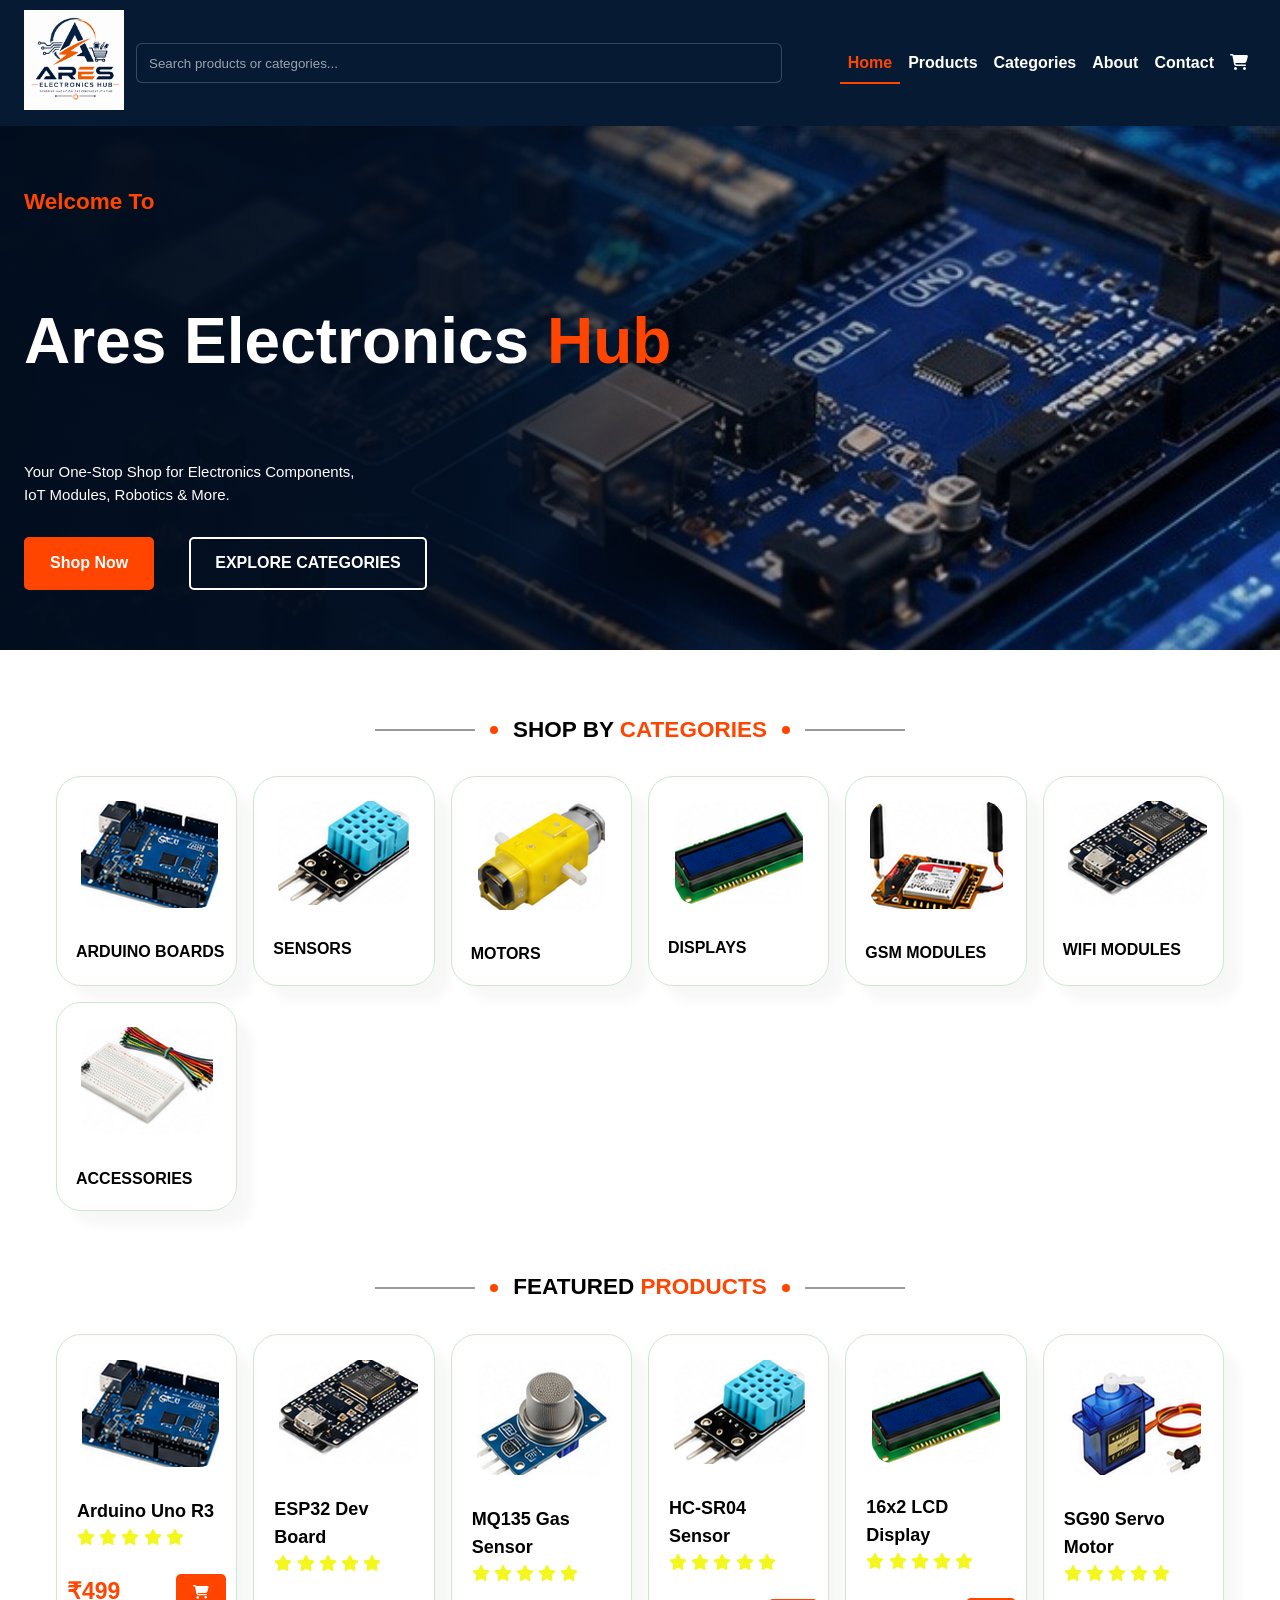
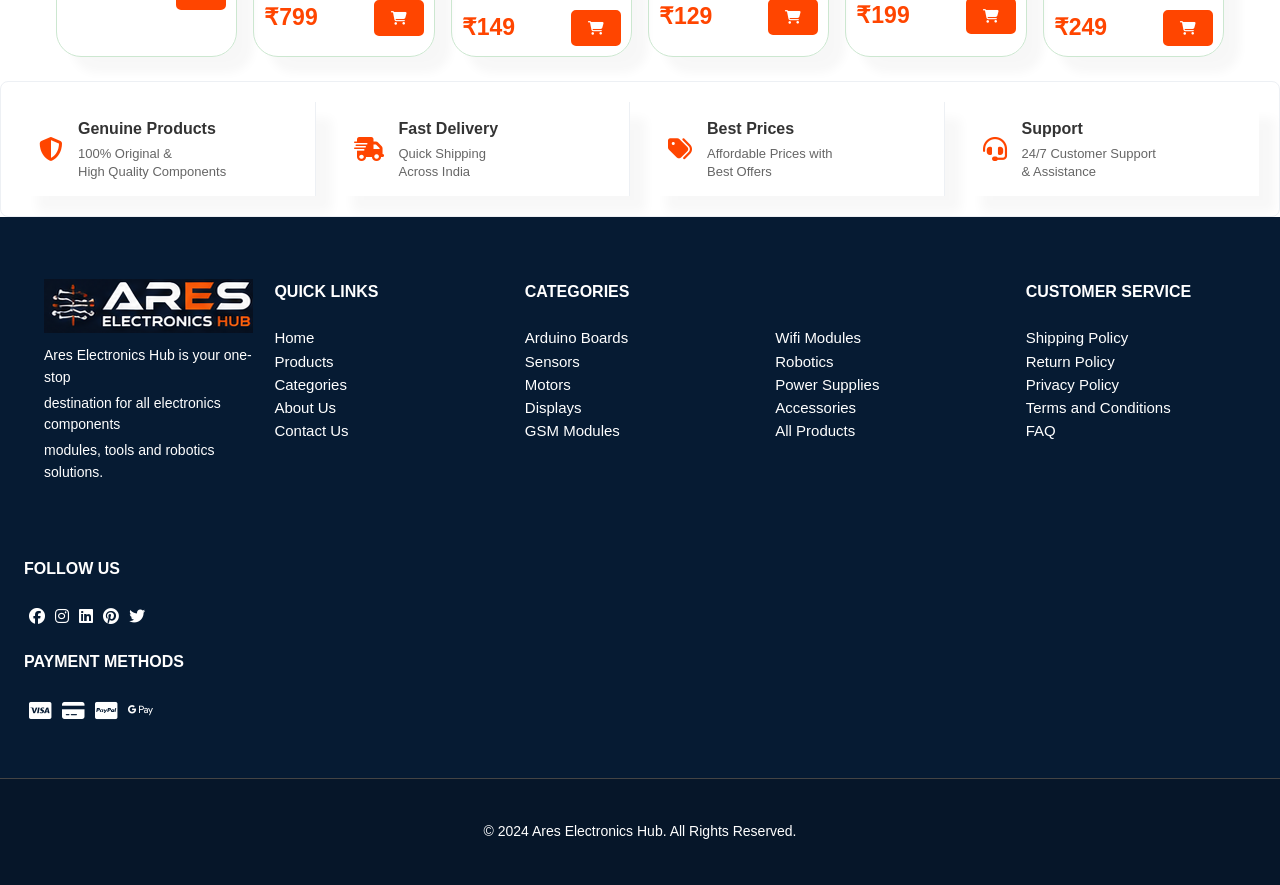
==== html/index.html @ 07ec0a98 "First commit" ====
<!DOCTYPE html>

<html lang="en">
<head>
<meta charset="utf-8"/>
<meta content="width=device-width, initial-scale=1.0" name="viewport"/>
<title>Ares Electronics Hub</title>
<link href="https://cdnjs.cloudflare.com/ajax/libs/font-awesome/6.5.2/css/all.min.css" rel="stylesheet"/>
<link href="../css/main.css" rel="stylesheet"/>
</head>
<body>
<section id="header">
<a href="index.html">
<img alt="Ares Electronics Hub Logo" class="logo" height="100px" src="../images/logo.png" width="100px"/>
</a>
<div class="header-center">
<div class="search-wrap">
<input aria-label="Search" id="siteSearch" placeholder="Search products or categories..." type="search"/>
</div>
<ul id="navbar">
<li><a class="active" href="index.html">Home</a></li>
<li><a href="products.html">Products</a></li>
<li><a href="categories.html">Categories</a></li>
<li><a href="about.html">About</a></li>
<li><a href="contact.html">Contact</a></li>
<li>
<a href="cart.html"><i class="fa-solid fa-cart-shopping cart"></i></a>
</li>
<li class="nav-close">
<a href="#"><i class="fa-solid fa-angle-up fa-rotate-90" id="close"></i></a>
</li>
</ul>
</div>
<div id="mobile">
<a href="cart.html"><i class="fa-solid fa-cart-shopping"></i></a>
<i class="fa-solid fa-bars" id="bar"></i>
</div>
</section>
<div class="search-results" id="searchResults"></div>
<section id="hero">
<h2>Welcome To</h2>
<h1>Ares Electronics <span> Hub</span></h1>
<p>
        Your One-Stop Shop for Electronics Components,<br/>
        IoT Modules, Robotics &amp; More.
      </p>
<div class="hero-btn">
<a class="shop-btn" href="products.html">Shop Now</a>
<a class="categories-btn" href="categories.html">EXPLORE CATEGORIES</a>
</div>
</section>
<section id="products">
<div class="heading">
<span class="line"></span>
<span class="dot"></span>
<h2>SHOP BY <span>CATEGORIES</span></h2>
<span class="dot"></span>
<span class="line"></span>
</div>
<div class="cat-container"><div class="pro">
<img src="../images/categories/arduino-boards.png"/>
<div class="des">
<span>ARDUINO BOARDS</span>
</div>
</div><div class="pro">
<img src="../images/categories/sensors.png"/>
<div class="des">
<span>SENSORS</span>
</div>
</div><div class="pro">
<img src="../images/categories/motors.png"/>
<div class="des">
<span>MOTORS</span>
</div>
</div><div class="pro">
<img src="../images/categories/displays.png"/>
<div class="des">
<span>DISPLAYS</span>
</div>
</div><div class="pro">
<img src="../images/categories/gsm-modules.png"/>
<div class="des">
<span>GSM MODULES</span>
</div>
</div><div class="pro">
<img src="../images/categories/wifi-modules.png"/>
<div class="des">
<span>WIFI MODULES</span>
</div>
</div><div class="pro">
<img src="../images/categories/accessories.png"/>
<div class="des">
<span>ACCESSORIES</span>
</div>
</div></div>
<div class="heading">
<span class="line"></span>
<span class="dot"></span>
<h2>FEATURED <span>PRODUCTS</span></h2>
<span class="dot"></span>
<span class="line"></span>
</div>
<div class="pro-container">
<div class="pro">
<img src="../images/categories/arduino-boards.png"/>
<div class="des">
<span>Arduino Uno R3</span>
<div class="star">
<i class="fas fa-star"></i>
<i class="fas fa-star"></i>
<i class="fas fa-star"></i>
<i class="fas fa-star"></i>
<i class="fas fa-star"></i>
</div>
</div>
<div class="price-cart">
<h4>₹499</h4>
<button aria-label="Add to cart" class="cart add-to-cart" type="button"><i class="fa-solid fa-cart-shopping"></i></button>
</div>
</div>
<div class="pro">
<img src="../images/categories/wifi-modules.png"/>
<div class="des">
<span>ESP32 Dev Board</span>
<div class="star">
<i class="fas fa-star"></i>
<i class="fas fa-star"></i>
<i class="fas fa-star"></i>
<i class="fas fa-star"></i>
<i class="fas fa-star"></i>
</div>
</div>
<div class="price-cart">
<h4>₹799</h4>
<button aria-label="Add to cart" class="cart add-to-cart" type="button"><i class="fa-solid fa-cart-shopping"></i></button>
</div>
</div>
<div class="pro">
<img src="../images/products/Sensors/mq135-gas.png"/>
<div class="des">
<span>MQ135 Gas Sensor</span>
<div class="star">
<i class="fas fa-star"></i>
<i class="fas fa-star"></i>
<i class="fas fa-star"></i>
<i class="fas fa-star"></i>
<i class="fas fa-star"></i>
</div>
</div>
<div class="price-cart">
<h4>₹149</h4>
<button aria-label="Add to cart" class="cart add-to-cart" type="button"><i class="fa-solid fa-cart-shopping"></i></button>
</div>
</div>
<div class="pro">
<img src="../images/categories/sensors.png"/>
<div class="des">
<span>HC-SR04 Sensor</span>
<div class="star">
<i class="fas fa-star"></i>
<i class="fas fa-star"></i>
<i class="fas fa-star"></i>
<i class="fas fa-star"></i>
<i class="fas fa-star"></i>
</div>
</div>
<div class="price-cart">
<h4>₹129</h4>
<button aria-label="Add to cart" class="cart add-to-cart" type="button"><i class="fa-solid fa-cart-shopping"></i></button>
</div>
</div>
<div class="pro">
<img src="../images/categories/displays.png"/>
<div class="des">
<span>16x2 LCD Display</span>
<div class="star">
<i class="fas fa-star"></i>
<i class="fas fa-star"></i>
<i class="fas fa-star"></i>
<i class="fas fa-star"></i>
<i class="fas fa-star"></i>
</div>
</div>
<div class="price-cart">
<h4>₹199</h4>
<button aria-label="Add to cart" class="cart add-to-cart" type="button"><i class="fa-solid fa-cart-shopping"></i></button>
</div>
</div>
<div class="pro">
<img src="../images/products/Sensors/sg90-servo.png"/>
<div class="des">
<span>SG90 Servo Motor</span>
<div class="star">
<i class="fas fa-star"></i>
<i class="fas fa-star"></i>
<i class="fas fa-star"></i>
<i class="fas fa-star"></i>
<i class="fas fa-star"></i>
</div>
</div>
<div class="price-cart">
<h4>₹249</h4>
<button aria-label="Add to cart" class="cart add-to-cart" type="button"><i class="fa-solid fa-cart-shopping"></i></button>
</div>
</div>
</div>
</section>
<section id="feature">
<div class="f-content">
<div class="f-box">
<div class="f-icon"><i class="fa-solid fa-shield-halved"></i></div>
<div class="f-text">
<strong>Genuine Products</strong>
<p>100% Original &amp;<br/>High Quality Components</p>
</div>
</div>
<div class="f-box">
<div class="f-icon"><i class="fa-solid fa-truck-fast"></i></div>
<div class="f-text">
<strong>Fast Delivery</strong>
<p>Quick Shipping<br/>Across India</p>
</div>
</div>
<div class="f-box">
<div class="f-icon"><i class="fa-solid fa-tags"></i></div>
<div class="f-text">
<strong>Best Prices</strong>
<p>Affordable Prices with<br/>Best Offers</p>
</div>
</div>
<div class="f-box">
<div class="f-icon"><i class="fa-solid fa-headset"></i></div>
<div class="f-text">
<strong>Support</strong>
<p>24/7 Customer Support<br/>&amp; Assistance</p>
</div>
</div>
</div>
</section>
<footer class="section">
<div class="cols">
<img alt="logo-header.png" class="logo-header" src="../images/logo-header.png"/>
<p>Ares Electronics Hub is your one-stop</p>
<p>destination for all electronics components</p>
<p>modules, tools and robotics solutions.</p>
</div>
<div class="cols">
<h4>QUICK LINKS</h4>
<a href="index.html">Home</a>
<a href="products.html">Products</a>
<a href="categories.html">Categories</a>
<a href="about.html">About Us</a>
<a href="contact.html">Contact Us</a>
</div>
<div class="cols">
<h4>CATEGORIES</h4>
<a href="products.html">Arduino Boards</a>
<a href="products.html">Sensors</a>
<a href="products.html">Motors</a>
<a href="products.html">Displays</a>
<a href="products.html">GSM Modules</a>
</div>
<div class="cols">
<h4 class="h4">-</h4>
<a href="products.html">Wifi Modules</a>
<a href="products.html">Robotics</a>
<a href="products.html">Power Supplies</a>
<a href="products.html">Accessories</a>
<a href="products.html">All Products</a>
</div>
<div class="cols">
<h4>CUSTOMER SERVICE</h4>
<a href="#">Shipping Policy</a>
<a href="#">Return Policy</a>
<a href="#">Privacy Policy</a>
<a href="#">Terms and Conditions</a>
<a href="#">FAQ</a>
</div>
<div class="cols">
<h4>FOLLOW US</h4>
<div class="follow">
<a href="#"><i class="fa-brands fa-facebook"></i></a>
<a href="https://www.instagram.com/im_sharana?igsh=MWtkcGc2ODNxMmpiaA=="><i class="fa-brands fa-instagram"></i></a>
<a href="https://www.linkedin.com/in/sharanabasava-i-javali-176102359?utm_source=share_via&amp;utm_content=profile&amp;utm_medium=member_android"><i class="fa-brands fa-linkedin"></i></a>
<a href="#"><i class="fa-brands fa-pinterest"></i></a>
<a href="#"><i class="fa-brands fa-twitter"></i></a>
</div>
<h4>PAYMENT METHODS</h4>
<div class="payment">
<a href="#"><i class="fa-brands fa-cc-visa"></i></a>
<a href="#"><i class="fa-solid fa-credit-card"></i></a>
<a href="#"><i class="fa-brands fa-cc-paypal"></i></a>
<a href="#"><i class="fa-brands fa-google-pay"></i></a>
</div>
</div>
</footer>
<footer class="copyright">
<div>
<p>© 2024 Ares Electronics Hub. All Rights Reserved.</p>
</div>
</footer>
<script src="../js/script.js"></script>
</body>
</html>
---- css/main.css ----
﻿html {
  height: 100%;
  scroll-behavior: smooth;
}

body {
  background: white;
  margin: 0;
  font-family: "Segoe UI", Arial, sans-serif;
  font-size: 15px;
  line-height: 1.55;
  color: black;
  width: 100%;
  min-height: 100vh;
  min-height: 100dvh;
  display: flex;
  flex-direction: column;
  text-decoration: none;
}

footer.section {
  margin-top: auto;
  width: 100%;
}

footer {
  overflow: visible;
}

#products {
  overflow: visible;
}

#header {
  position: relative;
  display: flex;
  flex-wrap: wrap;
  align-items: center;
  justify-content: space-between;
  gap: 12px;
  padding: 10px 24px;
  background: #061b33;
  box-shadow: 0 5px 15px rgba(0, 0, 0, 0.06);
}

#header img {
  margin-top: 0;
  max-width: 100px;
  width: auto;
  height: auto;
}

.header-center {
  display: flex;
  align-items: center;
  gap: 18px;
  flex: 1;
  min-width: 0;
}

.search-wrap {
  flex: 1 1 320px;
  min-width: 0;
  max-width: 100%;
}

.search-wrap input[type="search"] {
  width: 100%;
}

#navbar {
  display: flex;
  align-items: center;
  justify-content: flex-end;
  gap: 0;
  min-width: 0;
}

#navbar li {
  list-style: none;
  padding: 0 16px;
  position: relative;
}

#navbar li a {
  text-decoration: none;
  font-size: 16px;
  font-weight: 600;
  color: white;
  transition: 0.3s ease;
  display: inline-flex;
  align-items: center;
}

#navbar li a:hover,
#navbar li a.active {
  color: orangered;
}

#navbar li a.active::after,
#navbar li a:hover::after {
  content: "";
  width: 100%;
  height: 2px;
  background: orangered;
  position: absolute;
  bottom: -8px;
  left: 0;
}

#navbar li a.active::before,
#navbar li a:hover::before {
  background: transparent;
  position: absolute;
}

#close {
  display: none;
}

#navbar li.nav-close {
  display: none;
}

#mobile {
  display: none;
  align-items: center;
}

.search-wrap input[type="search"] {
  background: #061b33;
  border: 1px solid rgba(255, 255, 255, 0.2);
  color: #fff;
  padding: 8px 12px;
  border-radius: 6px;
  height: 40px;
  width: 100%;
  outline: none;
  min-width: 0;
}
.search-wrap input[type="search"]::placeholder {
  color: rgba(255, 255, 255, 0.6);
}
.search-wrap input[type="search"]:focus {
  box-shadow: 0 0 0 3px rgba(255, 90, 31, 0.12);
  border: 1px solid #ff5a1f;
}
@media (max-width: 600px) {
  .search-wrap input[type="search"] {
    width: 100%;
    height: 40px;
  }
}

.breadcrumb-wrap {
  width: 100%;
  background: #fff;
  border-bottom: 1px solid #e5e5e5;
  padding: 15px 2rem;
  box-sizing: border-box;
}
.breadcrumb {
  display: inline-flex;
  gap: 8px;
  align-items: center;
  white-space: nowrap;
  overflow: hidden;
  text-overflow: ellipsis;
  font-size: 14px;
  font-weight: 500;
  color: #666;
}
.breadcrumb a {
  color: #061b33;
  text-decoration: none;
  font-weight: 500;
}
.breadcrumb a:hover {
  color: orangered;
}
.breadcrumb-sep {
  color: #999;
}
.breadcrumb span.current {
  color: #061b33;
  font-weight: 600;
}

input[type="number"] {
  -moz-appearance: textfield;
  appearance: textfield;
  -webkit-appearance: none;
}
input[type="number"]::-webkit-outer-spin-button,
input[type="number"]::-webkit-inner-spin-button {
  -webkit-appearance: none;
  margin: 0;
}

.search-results {
  position: absolute;
  left: 50%;
  transform: translateX(-50%);
  top: 68px;
  z-index: 10005;
  max-width: 920px;
  width: calc(100% - 40px);
  background: #fff;
  border-radius: 8px;
  box-shadow: 0 12px 40px rgba(6, 27, 51, 0.12);
  padding: 8px;
  display: none;
}
.search-item {
  display: flex;
  gap: 12px;
  align-items: center;
  padding: 8px;
  border-radius: 6px;
}
.search-item img {
  border-radius: 6px;
  border: 1px solid #eee;
}
@media (max-width: 900px) {
  .search-results {
    left: 12px;
    transform: none;
    width: calc(100% - 24px);
    top: 64px;
  }
}

.global-modal {
  position: fixed;
  inset: 0;
  display: flex;
  align-items: center;
  justify-content: center;
  background: rgba(0, 0, 0, 0.5);
  z-index: 10000;
  opacity: 0;
  pointer-events: none;
  transition: opacity 0.22s ease;
}
.global-modal .card {
  background: #fff;
  border-radius: 12px;
  padding: 18px 22px;
  max-width: 520px;
  width: 92%;
  text-align: center;
  box-shadow: 0 30px 80px rgba(6, 27, 51, 0.25);
  transform: scale(0.96);
  transition:
    transform 0.18s ease,
    opacity 0.18s ease;
}
.global-modal .icon {
  font-size: 36px;
  margin-bottom: 8px;
}
.global-modal h3 {
  margin: 6px 0;
  color: #061b33;
}
.global-modal p {
  margin: 6px 0;
  color: #333;
}
.global-modal .ok {
  margin-top: 14px;
  background: orangered;
  color: #fff;
  padding: 10px 16px;
  border-radius: 8px;
  border: none;
  cursor: pointer;
}
.global-modal.show {
  opacity: 1;
  pointer-events: auto;
}
.global-modal.show .card {
  transform: scale(1);
}

.success-banner {
  position: fixed;
  top: 16px;
  left: 50%;
  transform: translateX(-50%) translateY(-8px);
  background: #e6f6ee;
  color: #08623c;
  padding: 12px 18px;
  border-radius: 10px;
  box-shadow: 0 8px 24px rgba(6, 27, 51, 0.12);
  z-index: 11000;
  opacity: 0;
  transition:
    opacity 0.22s ease,
    transform 0.22s ease;
}
.success-banner.visible {
  opacity: 1;
  transform: translateX(-50%) translateY(0);
}

@media (max-width: 900px) {
  .search-wrap input[type="search"] {
    width: 180px;
  }
}
@media (max-width: 600px) {
  .search-wrap input[type="search"] {
    width: 100%;
    padding: 8px;
  }
  #navbar li {
    padding: 0 10px;
  }
}

.price-orange {
  color: #ff5a1f;
  font-weight: 700;
  font-size: 1.05rem;
}
.price-cart h4 {
  color: #ff5a1f;
  font-weight: 700;
  font-size: 1.05rem;
}

#navbar a .fa-cart-shopping,
#mobile a .fa-cart-shopping {
  position: relative;
}
#navbar a .cart-badge,
#mobile a .cart-badge {
  position: absolute;
  top: -4px;
  right: -8px;
  background: #e53935;
  color: #fff;
  border-radius: 999px;
  min-width: 18px;
  height: 18px;
  display: inline-flex;
  align-items: center;
  justify-content: center;
  font-size: 11px;
  line-height: 18px;
  padding: 0 6px;
  box-shadow: 0 2px 6px rgba(0, 0, 0, 0.2);
  transition:
    transform 0.18s ease,
    opacity 0.18s ease;
  box-sizing: border-box;
}
#navbar a .cart-badge.pulse,
#mobile a .cart-badge.pulse {
  transform: scale(1.18);
}
@media (max-width: 799px) {
  #navbar a .cart-badge,
  #mobile a .cart-badge {
    top: -4px;
    right: -8px;
    min-width: 16px;
    height: 16px;
    font-size: 10px;
    padding: 0 5px;
  }
}

#navbar a .cart-badge.hidden,
#mobile a .cart-badge.hidden {
  display: none;
}

#hero {
  min-height: 305px;
  display: flex;
  align-items: flex-start;
  background:
    linear-gradient(
      90deg,
      rgba(2, 13, 30, 0.98) 0%,
      rgba(2, 13, 30, 0.92) 36%,
      rgba(2, 13, 30, 0.3) 68%,
      rgba(2, 13, 30, 0.08) 100%
    ),
    url("../images/hero.jpg") center right / cover no-repeat;
  color: #ffffff;
  flex-direction: column;
  padding: 0 80px;
  justify-content: center;
  margin: 0;
  margin-bottom: 20px;
}

#hero h1,
#hero p {
  color: rgb(255, 255, 255);
}

#hero h2 {
  color: orangered;
}

#hero h1 span {
  color: orangered;
}

.hero-btn {
  display: flex;
  justify-content: center;
  gap: 15px;
  margin-top: 15px;
}

.hero-btn a {
  font-size: 16px;
  font-weight: 700;
  text-decoration: none;
  padding: 12px 24px;
  border-radius: 5px;
  display: inline-block;
  transition: all 0.3s ease;
  text-align: center;
  margin: 20px;
  margin-top: 0;
  margin-left: 0;
}

.hero-btn .shop-btn {
  background-color: orangered;
  color: white;
  border: 2px solid orangered;
}

.hero-btn .shop-btn:hover {
  background-color: #ffffff;
  border-color: #000000;
  color: orangered;
}

.hero-btn .categories-btn {
  background-color: transparent;
  color: white;
  border: 2px solid white;
}

.hero-btn .categories-btn:hover {
  background-color: white;
  color: #1a1a1a;
}

#products {
  text-align: center;
  margin: 4px;
  overflow: visible;
  text-decoration: none;
}

#products .heading {
  display: flex;
  justify-content: center;
  align-items: center;
  gap: 15px;
  margin-top: 20px;
  margin-bottom: -10px;
}

#products .heading .dot {
  width: 8px;
  height: 8px;
  background: orangered;
  border-radius: 50%;
}

#products .heading .line {
  width: 100px;
  height: 2px;
  background: #999;
}

#products .heading h2 span {
  color: orangered;
}

#products .cat-container {
  display: grid;
  grid-template-columns: repeat(auto-fit, minmax(160px, 1fr));
  gap: 16px;
  padding: 20px 16px;
  margin: 0 auto;
  max-width: 1200px;
  text-decoration: none;
}

#products .cat-container .pro {
  width: 150px;
  min-width: 150px;
  padding: 9px;
  border: 1px solid #cce7d0;
  border-radius: 25px;
  text-align: center;
  box-shadow: 16px 16px 10px rgba(0, 0, 0, 0.03);
  transition: 0.2s ease;
  position: relative;
  margin: 0;
  overflow: visible;
  text-decoration: none !important;
}

#products .cat-container .pro:hover {
  box-shadow: 8px 8px 20px rgba(2, 13, 30, 0.9);
}

#products .cat-container a {
  text-decoration: none;
}
.categories-page #products .cat-container {
  justify-content: space-around;
  gap: 10px;
  margin: 0 10px;
}
.categories-page #products .cat-container .pro {
  width: 180px;
  min-width: 180px;
}
#products .cat-container .pro img {
  width: 60%;
  margin: 15px;
  border-radius: 20px;
}

#products .cat-container .pro .des {
  text-align: start;
  padding: 10px;
  text-decoration: none;
}

#products .cat-container .pro .des span {
  color: #000;
  font-size: 16px;
  font-weight: 700;
  white-space: nowrap;
  text-decoration: none;
}

#products .cat-container .pro .des p {
  text-decoration: none !important;
  color: #000;
}

.maps iframe {
  width: 100%;
  min-height: 320px;
  border: 0;
}

#products .pro-container {
  display: grid;
  grid-template-columns: repeat(auto-fit, minmax(180px, 1fr));
  gap: 16px;
  padding: 20px 16px;
  margin: 0 auto 50px auto;
  max-width: 1200px;
  text-decoration: none;
}

#products .pro-container a {
  text-decoration: none;
  display: block;
}

#products .pro-container .pro {
  width: 180px;
  min-width: 180px;
  padding: 10px;
  border: 1px solid #cce7d0;
  border-radius: 25px;
  text-align: center;
  box-shadow: 16px 16px 10px rgba(0, 0, 0, 0.03);
  transition: 0.2s ease;
  position: relative;
  margin: 0;
  overflow: visible;
  text-decoration: none;
}

#products .pro-container .pro:hover {
  box-shadow: 8px 8px 20px rgba(2, 13, 30, 0.9);
}

#products .pro-container .pro img {
  width: 70%;
  margin: 15px;
  border-radius: 20px;
}

#products .pro-container .pro .des {
  text-align: start;
  padding: 10px;
}

#products .pro-container .pro .des span {
  color: #000;
  font-size: 18px;
  font-weight: 700;
}

#products .pro-container .pro .des i {
  font-size: 16px;
  color: rgb(243, 247, 30);
}

#products .pro .price-cart {
  display: flex;
  justify-content: space-between;
  align-items: center;
  margin-top: 15px;
}

#products .pro .price-cart h4 {
  padding-top: 0;
  margin: 0;
  margin-left: 15px;
  font-size: 23px;
  font-weight: 900;
  color: orangered;
}

#products .pro .price-cart .cart {
  font-size: 14px;
  font-weight: 500;
  text-decoration: none;
  padding: 8px 15px;
  border-radius: 5px;
  display: inline-block;
  transition: all 0.3s ease;
  text-align: center;
  margin: 0;
  margin-right: 15px;
  margin-left: 10px;
  margin-top: 10px;
  margin-bottom: 10px;
  position: static;
  background-color: orangered;
  color: white;
  border: 2px solid orangered;
}

#products .pro .price-cart .cart:hover {
  background-color: #ffffff;
  border-color: #000000;
  color: orangered;
}
#feature {
  background: #ffffff;
  border: 1px solid #edf0f4;
  border-radius: 8px;
  width: 100%;
}

#feature .f-content {
  margin: 10px;
  display: grid;
  grid-template-columns: repeat(4, 1fr);
}

#feature .f-box {
  min-height: 68px;
  display: flex;
  align-items: center;
  justify-content: flex-start;
  gap: 15px;
  padding: 15px 18px;
  margin: 10px;
  box-shadow: 16px 16px 10px rgba(0, 0, 0, 0.03);
  border-right: 1px solid #edf0f4;
}

#feature .f-box:hover {
  box-shadow: 8px 8px 20px rgba(2, 13, 30, 0.9);
}

#feature .f-box:last-child {
  border-right: 0;
}

#feature .f-icon {
  font-size: 24px;
  color: orangered;
  display: flex;
  align-items: center;
  justify-content: center;
}

#feature .f-text strong {
  display: block;
  font-size: 16px;
  color: #333;
  margin-bottom: 3px;
}

#feature .f-text p {
  margin: 0;
  font-size: 13px;
  font-weight: 500;
  color: #666;
  line-height: 1.4;
}

footer {
  display: flex;
  height: auto;
  flex-wrap: wrap;
  justify-content: space-between;
  gap: 24px;
  padding: 32px 24px;
  background: #061b33;
}

footer .cols {
  display: flex;
  flex-direction: column;
  align-items: flex-start;
  margin-top: 10px;
  margin-bottom: 20px;
  flex: 1 1 220px;
}

footer .cols .logo-header {
  margin: 20px;
  margin-bottom: 10px;
}

footer .cols h4 {
  font-size: 16px;
  color: #ffffff;
  padding-bottom: 0px;
  margin-right: 20px;
}

footer .cols .h4 {
  visibility: hidden;
}

footer .cols p {
  font-size: 14px;
  margin: 2px;
  margin-left: 20px;
  color: #ffffff;
  text-decoration: none;
}

footer .cols a {
  text-decoration: none;
  display: flex;
  color: #ffffff;
}

footer .cols .follow {
  display: flex;
  flex-direction: row;
  justify-content: space-between;
}

footer .cols .follow a {
  margin: 5px;
  font-size: 16px;
}

footer .cols .payment {
  display: flex;
  flex-direction: row;
  justify-content: space-between;
}

footer .cols .payment a i {
  margin: 5px;
  font-size: 20px;
}

footer .cols .newsletter {
  margin-bottom: 15px;
}

footer .cols .newsletter p {
  font-size: 14px;
  margin: 2px;
}

footer .cols .form {
  display: flex;
  width: 100%;
}

footer .cols input {
  height: 22px;
  padding: 2px;
  font-size: 16px;
  width: 65%;
  border: 2px solid transparent;
  border-radius: 3px;
  outline: none;
  border-top-right-radius: 0;
  border-bottom-right-radius: 0;
}

footer .cols .sign {
  background-color: orangered;
  color: #fff;
  height: 30px;
  font-size: 14px;
  margin-left: -4px;
  font-weight: 500;
  width: 25%;
  padding: 2px;
  border: 2px solid transparent;
  border-radius: 3px;
  outline: none;
  border-top-left-radius: 0;
  border-bottom-left-radius: 0;
}

footer .cols .follow-left {
  display: flex;
  flex-direction: row;
  justify-content: space-between;
  margin-left: 15px;
  margin-top: 5px;
}

footer .cols .follow-left a {
  margin: 5px;
  font-size: 16px;
}

.copyright {
  font-size: 14px;
  text-align: center;
  border-top: 1px solid #444;
  background: #061629;
  justify-content: center;
  width: 100%;
  flex-shrink: 0;
}

.copyright p {
  color: #ffffff;
  margin: 10px 0;
}

#pageno {
  text-align: center;
  margin: 30px 0;
}

#pageno a {
  text-decoration: none;
  background-color: orangered;
  padding: 10px 15px;
  border-radius: 4px;
  color: #fff;
  font-weight: 600;
}
#about {
  display: flex;
  align-items: center;
  margin: 40px 20px;
  color: #000;
}
#about img {
  width: 55%;
  height: auto;
}
#about h4 {
  font-size: 26px;
}
#about h4 span {
  color: orangered;
}
#about p {
  color: #000;
  font-size: 18px;
  font-weight: 480;
}
#about div {
  padding-right: 40px;
}
#contact {
  padding: 40px;
  background: #ffffff;
  display: flex;
  align-items: flex-start;
  justify-content: space-evenly;
  flex-wrap: wrap;
  gap: 20px;
  box-sizing: border-box;
}

#contact-form {
  flex: 1;
  min-width: 280px;
  max-width: 50%;
}

#contact h2 {
  font-size: 28px;
  font-weight: 700;
  margin-bottom: 30px;
  color: #061b33;
}

.input-row {
  display: flex;
  gap: 20px;
}

.input-group {
  width: 100%;
  margin-bottom: 20px;
}

.input-group label {
  display: block;
  margin-bottom: 8px;
  font-weight: 600;
  color: #061b33;
}

.input-group span {
  color: orangered;
}

.input-group input,
.input-group textarea {
  width: 100%;
  padding: 15px;
  border: 1px solid #d8d8d8;
  border-radius: 5px;
  font-size: 16px;
  box-sizing: border-box;
}

.input-group textarea {
  height: 150px;
  resize: none;
}

#contact button {
  background: orangered;
  color: white;
  border: none;
  padding: 15px 35px;
  font-size: 16px;
  font-weight: 700;
  border-radius: 5px;
  cursor: pointer;
  transition: 0.3s;
}

#contact button:hover {
  background: #d94f00;
}
.body-page #contact .details #feature {
  width: 100%;
  height: 100%;
}
.body-page #contact .details #feature .f-content {
  display: flex;
  margin: 20px;
  flex-wrap: wrap;
}
.body-page #contact .details #feature .f-box {
  min-height: 60px;
  gap: 15px;
  padding: 15px 18px;
  margin: 5px;
  width: 100%;
}
.body-page #contact .details #feature .f-box a {
  text-decoration: none;
  color: #000;
}
.maps {
  display: flex;
  width: 100%;
  align-content: center;
  justify-content: center;
}
.maps iframe {
  border: hidden;
  width: 100%;
  margin: 20px;
  padding: 20px;
  height: 300px;
}
#contact .details {
  width: 50%;
  margin: 0 10px;
}
#contact .details h2 {
  font-size: 26px;
  padding-left: 20px;
}
#contact .details p {
  color: #000;
  padding-left: 20px;
}
#contact .details span {
  color: orangered;
}

.success-modal {
  display: none;
  position: fixed;
  inset: 0;
  background: rgba(0, 0, 0, 0.5);
  z-index: 1000;
  align-items: center;
  justify-content: center;
  padding: 20px;
  box-sizing: border-box;
}

.success-modal.active {
  display: flex;
}

.success-modal .modal-card {
  background: #ffffff;
  border-radius: 8px;
  padding: 30px 40px;
  text-align: center;
  max-width: 400px;
  width: 100%;
  box-shadow: 0 10px 40px rgba(0, 0, 0, 0.2);
}

.success-modal .modal-card h3 {
  color: #061b33;
  margin: 0 0 10px;
}

.success-modal .modal-card p {
  color: #333;
  margin: 0 0 20px;
}

.success-modal .modal-card button {
  background: orangered;
  color: #ffffff;
  border: none;
  padding: 10px 24px;
  font-size: 14px;
  font-weight: 600;
  border-radius: 5px;
  cursor: pointer;
}

.success-modal .modal-card button:hover {
  background: #d94f00;
}

@media (max-width: 1024px) and (min-width: 478px) {
  #header {
    padding: 5px 40px;
  }

  #hero {
    padding: 0 40px;
  }

  #products .pro-container {
    flex-wrap: wrap;
    justify-content: center;
  }

  footer {
    display: grid;
    grid-template-columns: repeat(3, 1fr);
    gap: 10px;
  }

  #contact .details,
  #contact-form {
    max-width: 100%;
    width: 100%;
  }

  #about img {
    width: 45%;
  }
}

@media (max-width: 799px) {
  #header {
    display: flex;
    align-items: center;
    justify-content: space-between;
    padding: 8px 20px;
    gap: 12px;
  }

  #header img {
    max-width: 78px;
  }

  .header-center {
    display: flex;
    align-items: center;
    gap: 10px;
    flex: 1;
    min-width: 0;
  }

  .search-wrap {
    flex: 1 1 180px;
    min-width: 120px;
    max-width: 220px;
  }

  #navbar {
    display: flex;
    flex-direction: column;
    align-items: flex-start;
    justify-content: flex-start;
    position: fixed;
    top: 0;
    right: -260px;
    width: 260px;
    height: 100vh;
    background: #061b33;
    padding: 80px 16px 20px 16px;
    transition: right 0.3s ease;
    z-index: 999;
  }

  #navbar.active {
    right: 0;
  }

  #navbar a {
    font-size: 20px;
  }

  #navbar li {
    margin-bottom: 22px;
    position: relative;
    list-style: none;
  }

  #navbar li a.active::after,
  #navbar li a:hover::after {
    background: transparent;
    position: absolute;
  }

  #navbar li a.active::before,
  #navbar li a:hover::before {
    content: "";
    width: 4px;
    height: 40px;
    background: orangered;
    bottom: -7px;
    left: -10px;
  }

  #navbar .cart {
    display: none;
  }

  #mobile {
    display: flex;
    align-items: center;
    gap: 12px;
  }

  #mobile i {
    color: #ffffff;
    font-size: 24px;
    padding-left: 12px;
  }

  #navbar li.nav-close {
    display: list-item;
    position: absolute;
    top: 24px;
    left: 12px;
    margin-bottom: 0;
  }

  #close {
    color: #ffffff;
    font-size: 24px;
    display: initial;
  }

  #hero {
    padding: 4px 20px;
  }

  #products .cat-container {
    display: grid;
    grid-template-columns: repeat(3, 1fr);
    gap: 20px 0px;
    align-items: center;
    justify-items: center;
  }

  #products .pro-container {
    display: flex;
    flex-wrap: wrap;
    gap: 20px 15px;
    margin: 15px;
    margin-bottom: 50px;
    align-items: center;
    justify-content: center;
  }
  #feature .f-content {
    margin: 10px;
    display: grid;
    grid-template-columns: repeat(2, 1fr);
  }

  footer {
    box-sizing: border-box;
    display: grid;
    grid-template-columns: repeat(3, 1fr);
    gap: 2px;
    padding: 12px;
    width: 100%;
    overflow: visible;
    min-height: 460px;
  }
  footer .cols {
    min-width: 0;
    padding: 8px 0;
    margin: 0;
    width: 100%;
  }
  footer .cols h4,
  footer .cols a,
  footer .cols .follow,
  footer .cols .payment,
  footer .cols p {
    padding-left: 0;
    margin: 0;
    word-break: break-word;
  }
  footer .cols .logo-header {
    margin: 8px 0 12px 0;
    max-width: 140px;
    height: auto;
    display: block;
  }
  footer .cols .form {
    display: flex;
    gap: 10px 0;
    width: 100%;
    margin: 0 10px;
  }
  footer .cols input {
    flex: 1 1 auto;
    width: 50%;
    max-width: 67%;
    height: 30px;
    box-sizing: border-box;
  }
  footer .cols .newsletter p {
    padding-left: 20px;
  }
  footer .cols .sign {
    margin-left: 0;
  }
  footer .cols {
    display: flex;
    flex-direction: column;
    justify-content: center;
    align-content: flex-start;
    gap: 10px 0;
    margin-left: 10px;
  }

  footer .cols a,
  footer .cols h4 {
    padding-left: 30px;
  }

  footer .cols .follow,
  footer .cols .payment {
    padding-left: 20px;
  }

  footer .cols .follow a,
  footer .cols .payment a {
    margin: 5px;
    padding: 0;
  }

  footer .cols .follow-left {
    margin-left: -10px;
    margin-top: 0;
  }

  footer .cols .follow-left a {
    margin: 1px;
    font-size: 16px;
    padding-left: 10px;
  }
  .copyright {
    display: flex;
  }
  .section {
    padding: 20px;
  }
  #contact {
    flex-direction: column;
    align-items: stretch;
    padding: 20px;
  }

  #contact .details {
    width: 100%;
    margin: 0;
  }

  #contact-form {
    max-width: 100%;
    width: 100%;
  }

  #about img {
    width: 50%;
    height: 50%;
  }
}

@media (max-width: 477px) {
  #navbar {
    height: 100vh;
    width: 130px;
  }

  #hero {
    padding: 4px 25px;
    margin: 0;
    min-height: 268px;
  }

  #hero h2,
  #hero h1,
  #hero p {
    margin: 5px;
  }

  .hero-btn {
    margin: 15px 0;
  }

  .hero-btn a {
    margin: 0 5px 0 0;
    font-size: 14px;
    padding: 10px 18px;
  }

  #products .heading .line {
    width: 30px;
  }

  #products .heading .dot {
    width: 6px;
    height: 6px;
  }

  #products .heading h2 {
    font-size: 16px;
  }

  #products .cat-container {
    display: grid;
    grid-template-columns: repeat(2, 1fr);
    gap: 10px;
    justify-content: center;
    padding: 0;
    margin: 20px;
  }

  #products .pro-container {
    margin: 0;
  }
  .categories-page #products .cat-container {
    grid-template-columns: 1fr;
    margin: 20px 0;
  }
  #feature {
    background: #fbfbfc;
    border: 0px solid #edf0f4;
    width: 100%;
  }

  #feature .f-content {
    margin: 0;
    display: grid;
    grid-template-columns: repeat(2, 1fr);
  }

  #feature .f-box {
    flex-wrap: nowrap;
    padding: 5px;
    margin: 2px;
    margin-bottom: 15px;
  }

  footer {
    display: grid;
    grid-template-columns: 1fr;
    gap: 10px;
    padding: 10px;
  }

  footer .cols .logo-header {
    margin: 10px 0 5px 0;
    width: 150px;
    padding-left: 20px;
  }

  footer .cols {
    width: 100%;
    margin: 5px 0;
    min-width: 0;
  }

  footer .cols p {
    font-size: 15px;
    margin: 0 0 0 5px;
    padding-left: 20px;
  }

  footer .cols h4 {
    padding-left: 25px;
    margin: 2px;
  }

  footer .cols a {
    padding-left: 30px;
    margin: 2px 0;
  }

  footer .cols .follow,
  footer .cols .payment {
    display: flex;
    margin: 5px 0 0 -2px;
    padding-left: 25px;
  }

  footer .cols .payment a {
    padding: 0;
    margin: 0;
  }

  .copyright {
    padding: 0;
  }

  footer .cols .form {
    display: flex;
    align-content: center;
    justify-content: center;
    align-items: center;
  }

  footer .cols .newsletter {
    margin-bottom: 0px;
  }

  footer .cols .sign {
    font-size: 10px;
    margin-bottom: 0px;
    border: 0;
    padding: 0;
  }

  footer .cols input {
    padding: 0 0 1px 0;
    font-size: 14px;
  }
  #about {
    display: flex;
    flex-wrap: wrap;
  }
  #about img {
    width: 100%;
    height: 100%;
  }
  #about h4 {
    margin: 0;
  }
  #about div {
    padding-right: 0;
  }
  #about p {
    margin-top: 10px;
  }
  .input-row {
    flex-direction: column;
    gap: 0;
  }

  #contact {
    padding: 20px;
    flex-direction: column;
    align-items: stretch;
  }

  #contact .details {
    width: 100%;
    margin: 0;
  }

  #contact-form {
    max-width: 100%;
    width: 100%;
  }

  .maps iframe {
    margin: 10px;
    padding: 10px;
    height: 250px;
  }

  body.nav-open {
    overflow: hidden;
  }
}
@media (max-width: 477px) {
  footer {
    box-sizing: border-box;
    display: grid;
    grid-template-columns: repeat(2, 1fr);
    gap: 10px;
    padding: 10px;
    width: 100%;
    overflow: visible;
    min-height: 250px;
  }
  footer .cols {
    min-width: 0;
    padding: 0px 0px;
    width: 100%;
  }
  footer .cols h4,
  footer .cols a,
  footer .cols .follow,
  footer .cols .payment,
  footer .cols p {
    padding-left: 0;
    margin: 0px 0;
  }
  footer .cols .logo-header {
    max-width: 120px;
    width: 120px;
    margin: 6px 0;
    padding-left: 0;
  }
  footer .cols .form {
    display: flex;
    gap: 0;
    align-items: center;
    padding-left: -20px;
    margin: 0 -0.2px;
  }
  footer .cols input {
    flex: 1 1 auto;
    width: 100%;
    max-width: none;
  }
  footer .cols .newsletter p {
    padding-left: 0px;
  }
  footer .cols .sign {
    width: 50px;
  }
  .copyright {
    text-align: center;
    padding: 8px;
  }
}
.cart-container {
  display: flex;
  gap: 2rem;
  padding: 1rem 16px;
  box-sizing: border-box;
  flex-wrap: wrap;
  max-width: 1200px;
  margin: 0 auto 3rem auto;
}
.cart-main {
  flex: 1 1 60%;
  min-width: 280px;
}
.cart-sidebar {
  flex: 0 0 340px;
  width: min(340px, 100%);
  background: #fff;
  padding: 18px;
  border-radius: 12px;
  box-shadow: 0 12px 40px rgba(6, 27, 51, 0.06);
  height: fit-content;
  position: sticky;
  top: 90px;
}
.cart-table.modern {
  width: 100%;
  border-collapse: separate;
  border-spacing: 0 12px;
}
.cart-table.modern thead th {
  padding: 12px 10px;
  color: #061b33;
  font-weight: 700;
  text-align: left;
  border-bottom: none;
}
.cart-table.modern tbody tr {
  background: #fff;
  border-radius: 10px;
  box-shadow: 0 8px 28px rgba(6, 27, 51, 0.04);
  display: table-row;
}
.cart-table.modern td {
  padding: 14px 10px;
  border: none;
  vertical-align: middle;
}
.product-info {
  display: flex;
  align-items: center;
  gap: 14px;
}
.product-info img {
  width: 120px;
  height: 120px;
  object-fit: cover;
  border-radius: 10px;
  border: 1px solid #f0f0f0;
}
.product-details h4 {
  margin: 0;
  font-size: 16px;
  color: #061b33;
}
.qty-controls {
  display: flex;
  align-items: center;
  gap: 8px;
}
.qty-controls button {
  width: 36px;
  height: 36px;
  border-radius: 8px;
  border: 1px solid #ddd;
  background: #fff;
  cursor: pointer;
}
.qty-controls input {
  width: 64px;
  text-align: center;
  padding: 8px;
  border-radius: 8px;
  border: 1px solid #eee;
}
.remove {
  background: #fff;
  color: #e53935;
  border: 1px solid #fdecea;
  padding: 8px 10px;
  border-radius: 8px;
  cursor: pointer;
}
.cart-totals.modern-totals {
  padding-top: 8px;
}
.cart-totals.modern-totals p {
  display: flex;
  justify-content: space-between;
  padding: 8px 0;
  border-bottom: 1px solid #f4f4f4;
}
.cart-totals.modern-totals .grand {
  font-size: 18px;
  padding-top: 10px;
}
.checkout-gradient {
  background: linear-gradient(90deg, #ff8a00, orangered);
  color: #fff;
  padding: 12px;
  border-radius: 10px;
  border: none;
  font-weight: 700;
  cursor: pointer;
}
.checkout-gradient:hover {
  transform: translateY(-2px);
  box-shadow: 0 12px 30px rgba(255, 138, 0, 0.18);
}
.price-orange {
  color: #ff5a1f;
  font-weight: 700;
  font-size: 1.05rem;
}
.price-cart h4 {
  color: #ff5a1f;
  font-weight: 700;
  font-size: 1.05rem;
}
.qty-controls {
  display: inline-flex;
  align-items: center;
  border: 1px solid #ddd;
  border-radius: 8px;
  overflow: hidden;
}
.qty-controls button {
  width: 36px;
  height: 36px;
  border: none;
  background: #fff;
  border-right: 1px solid #eee;
  cursor: pointer;
  padding: 0;
  font-size: 18px;
}
.qty-controls button:hover {
  background: #f5f5f5;
}
.qty-controls input {
  width: 48px;
  text-align: center;
  border: none;
  outline: none;
  padding: 6px;
}
.action-remove {
  background: #fff;
  border: 1px solid #eee;
  padding: 8px 10px;
  border-radius: 8px;
  cursor: pointer;
  display: inline-flex;
  align-items: center;
  gap: 8px;
}
.action-remove:hover {
  background: #ff5a1f;
  color: #fff;
  border-color: #ff5a1f;
}
.action-remove i {
  min-width: 18px;
}
@media (max-width: 799px) {
  .cart-container {
    flex-direction: column;
    padding: 16px;
  }
  .cart-sidebar {
    position: static;
    width: 100%;
    order: 2;
    margin-top: 18px;
  }
  .cart-main {
    order: 1;
  }
  .product-info img {
    width: 88px;
    height: 88px;
  }
}

@media (max-width: 600px) {
  .cart-table thead {
    display: none;
  }
  .cart-table tbody tr {
    display: block;
    margin-bottom: 1rem;
    box-shadow: none;
    border-radius: 12px;
    border: 1px solid #eee;
  }
  .cart-table td {
    display: flex;
    justify-content: space-between;
    gap: 8px;
    padding: 10px 12px;
    border-bottom: 1px solid #f1f1f1;
  }
  .cart-table td:last-child {
    border-bottom: none;
  }
  .cart-table td[data-label]::before {
    content: attr(data-label) ": ";
    font-weight: 700;
    margin-right: 6px;
  }
  .product-info {
    flex-direction: column;
    align-items: flex-start;
  }
  .product-info img {
    width: 76px;
    height: 76px;
  }
  .qty-input {
    width: 72px;
  }
}

.cart-container {
  display: flex;
  gap: 2rem;
  padding: 2rem;
  max-width: 1200px;
  margin: 0 auto 3rem auto;
  box-sizing: border-box;
}

.cart-header {
  max-width: 1200px;
  margin: 1.5rem auto 0 auto;
  display: flex;
  align-items: center;
  justify-content: space-between;
  padding: 0 2rem;
  box-sizing: border-box;
}

.cart-title {
  margin: 0;
  font-size: 24px;
  letter-spacing: 0.5px;
  color: #061b33;
}

.cart-title span {
  color: orangered;
}

.cart-count {
  color: #666;
  font-size: 13px;
  margin-top: 6px;
}

.cart-header-actions {
  display: flex;
  gap: 12px;
  align-items: center;
}

.clear-cart-btn {
  background: #ccc;
  color: #111;
  padding: 8px 12px;
  border-radius: 6px;
  border: none;
  cursor: pointer;
}

.cart-table th:nth-child(1) {
  width: 38%;
}

.cart-table th:nth-child(2) {
  width: 12%;
}

.cart-table th:nth-child(3) {
  width: 18%;
}

.cart-table th:nth-child(4) {
  width: 18%;
}

.cart-table th:nth-child(5) {
  width: 14%;
}

.cart-main {
  flex: 1 1 65%;
}

.cart-sidebar {
  flex: 0 0 320px;
  background: #fafafa;
  padding: 1.5rem;
  border-radius: 10px;
  height: fit-content;
  box-shadow: 0 6px 18px rgba(9, 30, 66, 0.06);
}

.cart-table {
  width: 100%;
  border-collapse: collapse;
  background: #fff;
  border-radius: 8px;
  overflow: hidden;
}

.cart-table thead th {
  padding: 16px 12px;
  background: #fff;
  font-weight: 700;
  color: #222;
  border-bottom: 1px solid #eee;
}

.cart-table th,
.cart-table td {
  padding: 14px 12px;
  border-bottom: 1px solid #f1f1f1;
  text-align: left;
  vertical-align: middle;
}

.product-info {
  display: flex;
  align-items: center;
  gap: 1rem;
}

.product-info img {
  width: 86px;
  height: 86px;
  object-fit: cover;
  border-radius: 8px;
  border: 1px solid #eee;
}

.product-details h4 {
  margin: 0 0 6px 0;
  font-size: 1.05rem;
}

.product-details p {
  margin: 0;
  color: #666;
  font-size: 0.9rem;
}

.remove {
  background: #ff6b6b;
  color: #fff;
  border: none;
  padding: 8px 12px;
  border-radius: 6px;
  cursor: pointer;
  transition:
    transform 0.12s ease,
    box-shadow 0.12s ease;
}
.remove:hover {
  transform: translateY(-2px);
  box-shadow: 0 6px 14px rgba(255, 107, 107, 0.18);
}

.qty-input {
  width: 90px;
  padding: 8px 10px;
  border: 1px solid #ddd;
  border-radius: 6px;
}

.coupon h3,
.cart-totals h3 {
  margin: 0 0 8px 0;
}

.coupon input {
  width: 100%;
  padding: 10px;
  border: 1px solid #e1e1e1;
  border-radius: 6px;
  box-sizing: border-box;
}

.coupon .apply {
  width: 100%;
  margin-top: 10px;
  padding: 12px;
  background: #2d8f78;
  color: #fff;
  border: none;
  border-radius: 6px;
  cursor: pointer;
  font-weight: 700;
}

.coupon-list {
  margin-top: 12px;
  font-size: 0.95rem;
}
.coupon-list ul {
  padding-left: 18px;
  margin: 6px 0;
}
.coupon-list li {
  margin: 6px 0;
}
.coupon-suggestion {
  margin-top: 12px;
  padding: 10px;
  background: linear-gradient(90deg, #fff7ed, #fff);
  border: 1px dashed #ffd8a8;
  border-radius: 6px;
  display: flex;
  align-items: center;
  justify-content: space-between;
  gap: 12px;
}
.coupon-suggestion button {
  background: orangered;
  color: #fff;
  border: none;
  padding: 8px 12px;
  border-radius: 6px;
  cursor: pointer;
  font-weight: 700;
}

.cart-totals p {
  display: flex;
  justify-content: space-between;
  margin: 10px 0;
  font-size: 0.95rem;
}

.checkout {
  width: 100%;
  padding: 12px;
  background: orangered;
  color: #fff;
  border: none;
  border-radius: 8px;
  cursor: pointer;
  margin-top: 12px;
}

.continue-shopping {
  display: inline-block;
  background: orangered;
  color: #fff;
  padding: 10px 14px;
  border-radius: 6px;
  text-decoration: none;
  font-weight: 700;
  margin-top: 10px;
}

.toast {
  position: fixed;
  right: 20px;
  bottom: 20px;
  background: #222;
  color: #fff;
  padding: 12px 16px;
  border-radius: 8px;
  box-shadow: 0 8px 24px rgba(0, 0, 0, 0.2);
  z-index: 2000;
}

.drawer-overlay {
  position: fixed;
  inset: 0;
  background: rgba(0, 0, 0, 0.5);
  z-index: 9998;
  opacity: 0;
  pointer-events: none;
  transition: opacity 0.28s ease;
}
.drawer-overlay.show {
  opacity: 1;
  pointer-events: auto;
}
.coupon-drawer {
  position: fixed;
  top: 0;
  right: 0;
  height: 100vh;
  background: #fff;
  z-index: 9999;
  box-shadow: -18px 0 40px rgba(6, 27, 51, 0.14);
  transform: translateX(100%);
  transition: transform 0.3s ease;
  width: 50%;
  display: flex;
  flex-direction: column;
}
.coupon-drawer.open {
  transform: translateX(0);
}
.drawer-header {
  display: flex;
  justify-content: space-between;
  align-items: center;
  padding: 18px 20px;
  border-bottom: 1px solid #f1f1f1;
}
.drawer-title {
  font-weight: 800;
  color: #061b33;
}
.drawer-close {
  background: transparent;
  border: none;
  font-size: 20px;
  cursor: pointer;
}
.drawer-body {
  padding: 18px;
  overflow: auto;
}
.coupon-card {
  background: #fff;
  border-radius: 10px;
  padding: 14px;
  margin-bottom: 12px;
  box-shadow: 0 10px 30px rgba(6, 27, 51, 0.06);
  display: flex;
  justify-content: space-between;
  align-items: flex-start;
  gap: 12px;
}
.coupon-card .left {
  flex: 1;
}
.coupon-card .code {
  font-size: 16px;
  font-weight: 800;
  color: #061b33;
}
.coupon-card .value {
  font-size: 14px;
  color: #2b7a4b;
  margin-top: 6px;
}
.coupon-card .desc {
  font-size: 13px;
  color: #555;
  margin-top: 8px;
}
.coupon-card .right {
  display: flex;
  align-items: center;
}
.apply-btn {
  background: #ff5a1f;
  color: #fff;
  border: none;
  padding: 10px 20px;
  border-radius: 6px;
  cursor: pointer;
  font-weight: 600;
  transition:
    transform 0.12s ease,
    background 0.12s ease;
}
.apply-btn:hover {
  background: #e04f17;
  transform: scale(1.02);
}
.apply-btn.applied {
  background: #2b7a4b;
  color: #fff;
}
.apply-btn[disabled] {
  opacity: 0.45;
  cursor: not-allowed;
}
.coupon-card.best {
  border: 2px solid #2b7a4b;
}
.best-badge {
  background: #2b7a4b;
  color: #fff;
  padding: 6px 8px;
  border-radius: 8px;
  font-size: 12px;
  font-weight: 700;
  margin-bottom: 8px;
  display: inline-block;
}
.order-coupons-row {
  display: flex;
  justify-content: space-between;
  align-items: center;
  padding: 12px;
  border-radius: 8px;
  border: 1px dashed rgba(0, 0, 0, 0.08);
  background: #fff;
  cursor: pointer;
}
.order-coupons-row .coupon-label {
  color: #666;
  text-decoration: underline dotted;
  text-underline-offset: 2px;
}
.order-coupons-row:hover .coupon-label {
  color: orangered;
}
@media (max-width: 1024px) {
  .coupon-drawer {
    width: 70%;
  }
}
@media (max-width: 600px) {
  .coupon-drawer {
    width: 100%;
  }
}

@media (max-width: 799px) {
  .cart-container {
    flex-direction: column;
    padding: 1rem;
  }
  .cart-sidebar {
    order: 2;
    margin-top: 1rem;
    width: 100%;
  }
  .cart-main {
    order: 1;
  }

  .cart-table thead {
    display: none;
  }
  .cart-table tr {
    display: block;
    margin-bottom: 1rem;
    border-bottom: 1px solid #eee;
  }
  .cart-table td {
    display: flex;
    justify-content: space-between;
    padding: 8px 0;
    border: none;
  }
  .cart-table td[data-label]::before {
    content: attr(data-label) ": ";
    font-weight: 600;
    margin-right: 8px;
  }
  .product-info img {
    width: 60px;
  }
}

* {
  box-sizing: border-box;
}

html, body {
  min-width: 320px;
  overflow-x: hidden;
  margin: 0;
  padding: 0;
}

body {
  word-wrap: break-word;
  -webkit-text-size-adjust: 100%;
}

.breadcrumb-wrap {
  padding: 15px 16px;
}

#navbar {
  max-width: 100%;
}

#navbar li {
  min-width: 0;
}

img {
  max-width: 100%;
  height: auto;
}

a, button {
  word-break: break-word;
}

#header {
  padding: 10px 24px;
  flex-wrap: wrap;
  gap: 12px;
}

#header a.logo {
  display: inline-flex;
  align-items: center;
}

.header-center {
  min-width: 0;
  flex: 1 1 auto;
}

#navbar {
  flex-wrap: wrap;
  justify-content: flex-end;
}

#navbar li {
  padding: 0 8px;
}

#navbar li a {
  white-space: nowrap;
}

#mobile {
  display: none;
  gap: 14px;
}

.search-wrap {
  flex: 1 1 280px;
  min-width: 0;
  max-width: 100%;
}

.search-wrap input[type="search"] {
  min-width: 0;
  width: 100%;
}

.search-results {
  max-width: 100%;
  left: 50%;
  right: auto;
  transform: translateX(-50%);
}

@media (max-width: 1024px) {
  #header {
    justify-content: space-between;
    padding: 10px 20px;
  }
  .header-center {
    width: 100%;
    order: 1;
  }
  .search-wrap {
    width: 100%;
    max-width: 100%;
  }
  #navbar {
    width: 100%;
    justify-content: center;
    flex-wrap: wrap;
    gap: 6px;
  }
}

@media (max-width: 799px) {
  #header {
    align-items: stretch;
  }
  #navbar {
    justify-content: space-between;
  }
  #mobile {
    display: flex;
  }
  #navbar li:not(.nav-close) {
    flex: 1 1 auto;
    text-align: center;
  }
  #navbar li {
    padding: 6px 6px;
  }
  #navbar li a {
    font-size: 14px;
  }
}

@media (max-width: 600px) {
  #header {
    padding: 12px 16px;
  }
  #navbar {
    gap: 4px;
  }
  #navbar li a {
    font-size: 13px;
    padding: 6px 4px;
  }
  .search-wrap {
    flex: 1 1 100%;
    min-width: 0;
  }
}

#hero {
  padding: 40px 24px;
  min-height: 300px;
}

#hero h1 {
  font-size: clamp(2rem, 5vw, 4rem);
}

#hero p {
  max-width: 720px;
  margin: 1rem 0;
}

@media (max-width: 768px) {
  #hero {
    padding: 36px 18px;
    align-items: flex-start;
  }
  .hero-btn {
    flex-direction: column;
    align-items: stretch;
  }
  .hero-btn a {
    width: 100%;
    margin: 0;
  }
}

#products .cat-container,
#products .pro-container {
  display: grid;
  grid-template-columns: repeat(auto-fit, minmax(160px, 1fr));
  gap: 16px;
  padding: 20px 16px;
  margin: 0 auto;
}

#products .cat-container .pro,
#products .pro-container .pro {
  width: 100%;
  min-width: 0;
}

#products .cat-container .pro img,
#products .pro-container .pro img {
  width: auto;
  max-width: 100%;
  height: auto;
}

#products .pro .price-cart {
  flex-wrap: wrap;
  gap: 10px;
  justify-content: space-between;
}

#products .pro .price-cart h4 {
  margin: 0;
}

#products .pro .price-cart .cart {
  margin: 0;
}

#feature .f-content {
  grid-template-columns: repeat(auto-fit, minmax(180px, 1fr));
}

#feature .f-box {
  min-height: 0;
}

footer {
  padding: 32px 24px;
  gap: 20px;
}

footer .cols {
  flex: 1 1 200px;
  width: 100%;
}

footer .cols .form {
  flex-wrap: wrap;
  gap: 8px;
}

footer .cols input {
  width: clamp(140px, 60%, 100%);
}

footer .cols .sign {
  width: clamp(80px, 35%, 100%);
  min-width: 90px;
}

@media (max-width: 799px) {
  footer {
    flex-direction: column;
    align-items: stretch;
  }
  footer .cols {
    margin: 0;
  }
}

.global-modal {
  padding: 16px;
}
.global-modal .card {
  max-width: 520px;
  width: min(92%, 520px);
}

.search-results {
  box-sizing: border-box;
}

.search-item {
  flex-wrap: wrap;
}

@media (max-width: 1024px) {
  #header {
    padding: 10px 20px;
  }
  .header-center {
    width: 100%;
  }
  .search-wrap {
    width: 100%;
  }
  #navbar {
    justify-content: center;
    flex-wrap: wrap;
    gap: 8px;
    width: 100%;
  }
}

@media (max-width: 799px) {
  #header {
    justify-content: flex-start;
    align-items: flex-start;
    padding: 12px 16px;
  }
  .header-center {
    flex-direction: column;
    align-items: stretch;
    width: 100%;
  }
  #navbar {
    position: static !important;
    width: 100% !important;
    height: auto !important;
    background: transparent !important;
    padding: 0 !important;
    margin: 0 !important;
    display: flex !important;
    flex-wrap: wrap !important;
    gap: 8px !important;
  }
  #navbar li {
    flex: 1 1 auto;
    min-width: 0;
    margin: 0;
    padding: 4px 6px;
  }
  #navbar li a {
    font-size: 14px;
    display: inline-flex;
    justify-content: center;
    width: 100%;
  }
  #navbar li.nav-close,
  #close,
  #mobile {
    display: none !important;
  }
}

@media (max-width: 600px) {
  #header {
    padding: 12px 14px;
  }
  .header-center {
    gap: 10px;
  }
  .search-wrap {
    flex: 1 1 100%;
  }
  #navbar li a {
    font-size: 13px;
    padding: 6px 8px;
  }
  #products .cat-container {
    grid-template-columns: repeat(auto-fit, minmax(140px, 1fr));
  }
  #products .pro-container {
    grid-template-columns: repeat(auto-fit, minmax(160px, 1fr));
  }
  #products .cat-container .pro,
  #products .pro-container .pro {
    width: 100%;
    min-width: 0;
  }
  #about,
  #contact {
    flex-direction: column;
    padding: 20px 16px;
  }
  #about img {
    width: 100%;
    margin-top: 20px;
  }
  #contact .details,
  #contact-form {
    width: 100%;
    max-width: 100%;
  }
  .input-row {
    flex-direction: column;
    gap: 16px;
  }
  footer {
    flex-direction: column;
    align-items: stretch;
    padding: 20px 16px;
  }
  footer .cols {
    width: 100%;
    margin: 0 0 16px 0;
  }
  footer .cols .form {
    flex-direction: column;
    gap: 10px;
  }
  footer .cols input,
  footer .cols .sign {
    width: 100%;
    margin: 0;
  }
}

@media (max-width: 425px) {
  #products .cat-container,
  #products .pro-container {
    gap: 12px;
  }
  #products .heading h2 {
    font-size: 1.15rem;
  }
  .hero-btn {
    flex-direction: column;
    gap: 10px;
  }
  .hero-btn a {
    width: 100%;
  }
  footer .cols .payment,
  footer .cols .follow {
    flex-wrap: wrap;
  }
}

@media (max-width: 320px) {
  #header {
    padding: 10px 10px;
  }
  .search-wrap input[type="search"] {
    font-size: 14px;
    padding: 8px 10px;
  }
  #products .heading {
    gap: 10px;
  }
  .hero-btn a {
    padding: 10px 12px;
  }
}

.cart-container,
.cart-header {
  padding-left: 16px;
  padding-right: 16px;
}

.cart-sidebar {
  width: 100%;
}

.cart-table thead th,
.cart-table td {
  padding: 12px 8px;
}

.cart-table td[data-label]::before {
  display: block;
  font-weight: 700;
}

.order-coupons-row {
  flex-wrap: wrap;
  gap: 10px;
}

.coupon-card {
  flex-direction: column;
  align-items: stretch;
}

.coupon-card .right {
  justify-content: flex-end;
}

@media (max-width: 799px) {
  .cart-container {
    flex-direction: column;
    padding: 16px;
  }
  .cart-sidebar {
    position: static;
    width: 100%;
  }
  .cart-table thead {
    display: none;
  }
  .cart-table tr {
    display: block;
    margin-bottom: 1rem;
  }
  .cart-table td {
    display: flex;
    justify-content: space-between;
    gap: 8px;
    padding: 10px 0;
  }
  .cart-table td[data-label] {
    width: 100%;
  }
  .coupon-drawer {
    width: 100%;
  }
}

@media (max-width: 425px) {
  #header {
    flex-direction: column;
    align-items: stretch;
  }
  .header-center {
    order: 1;
  }
  .search-wrap {
    width: 100%;
  }
  #navbar {
    justify-content: center;
  }
  #navbar li a {
    font-size: 13px;
  }
  .hero-btn {
    gap: 10px;
  }
}
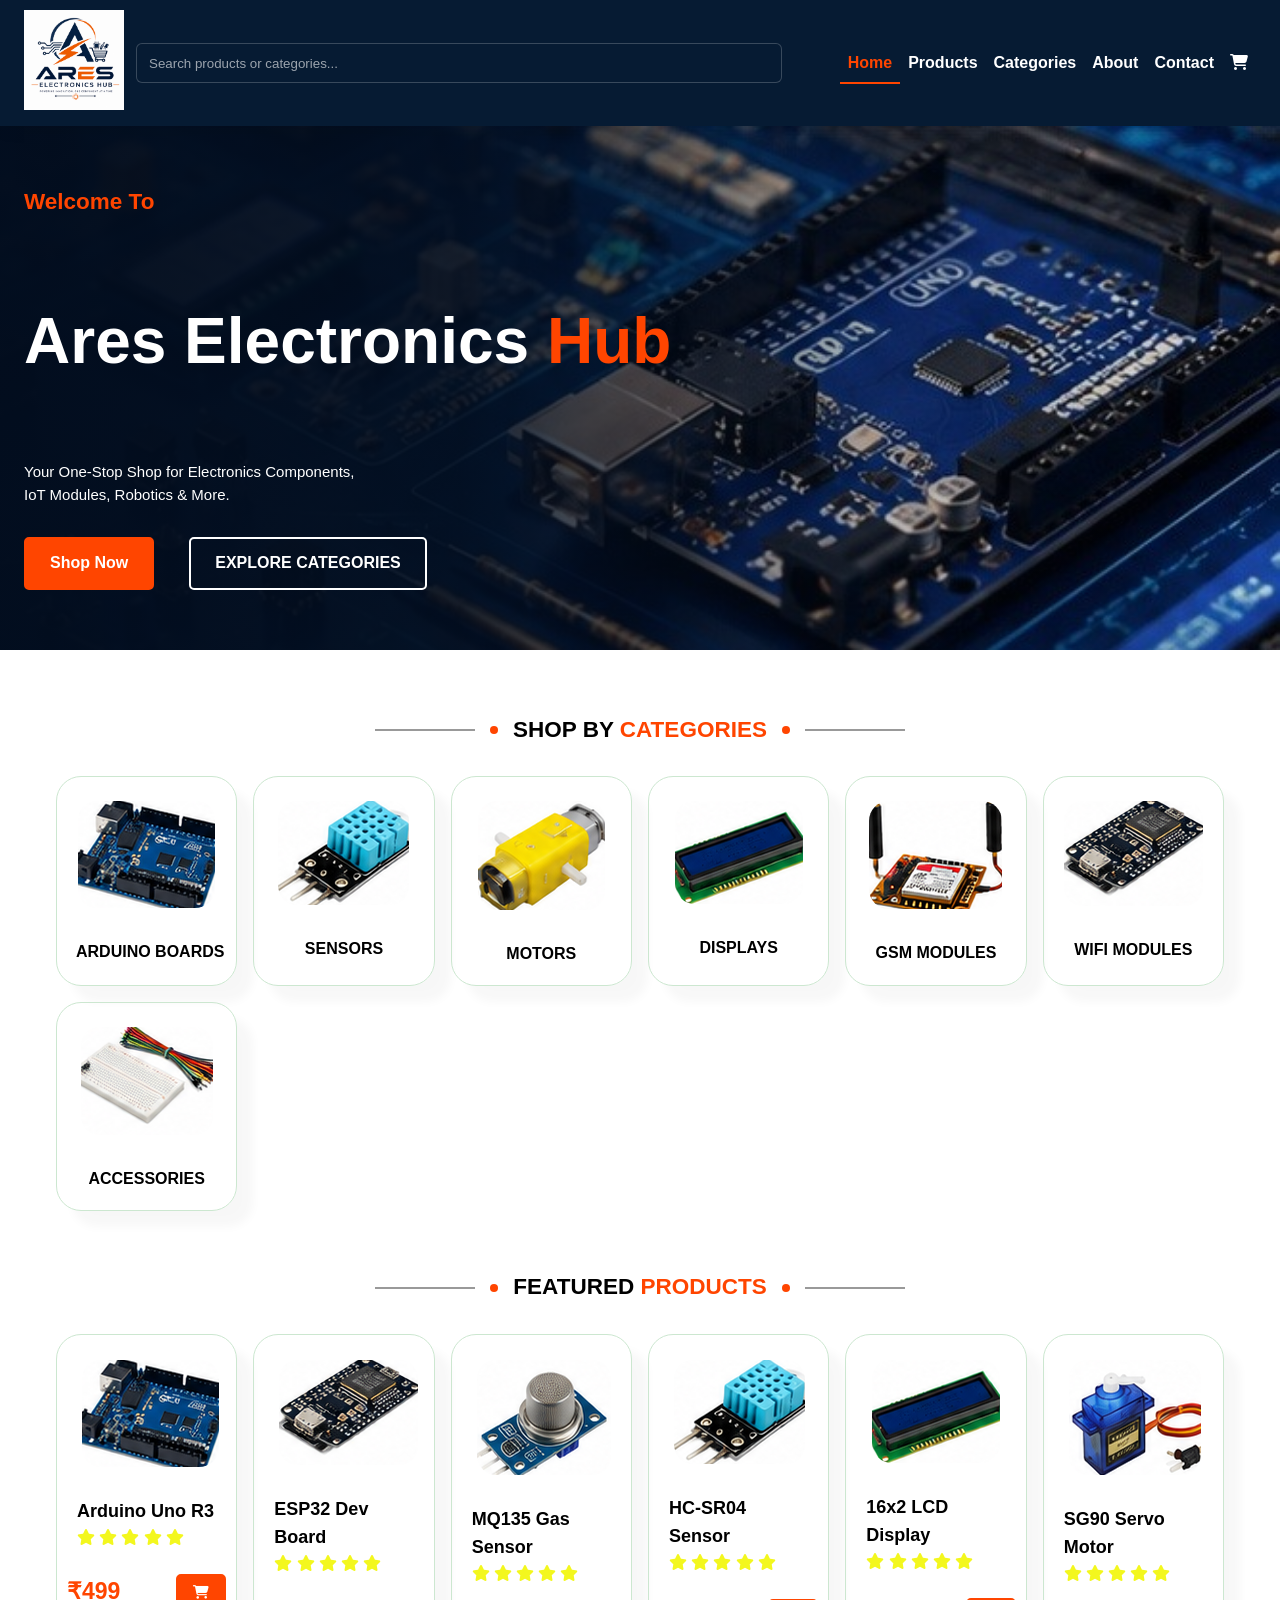
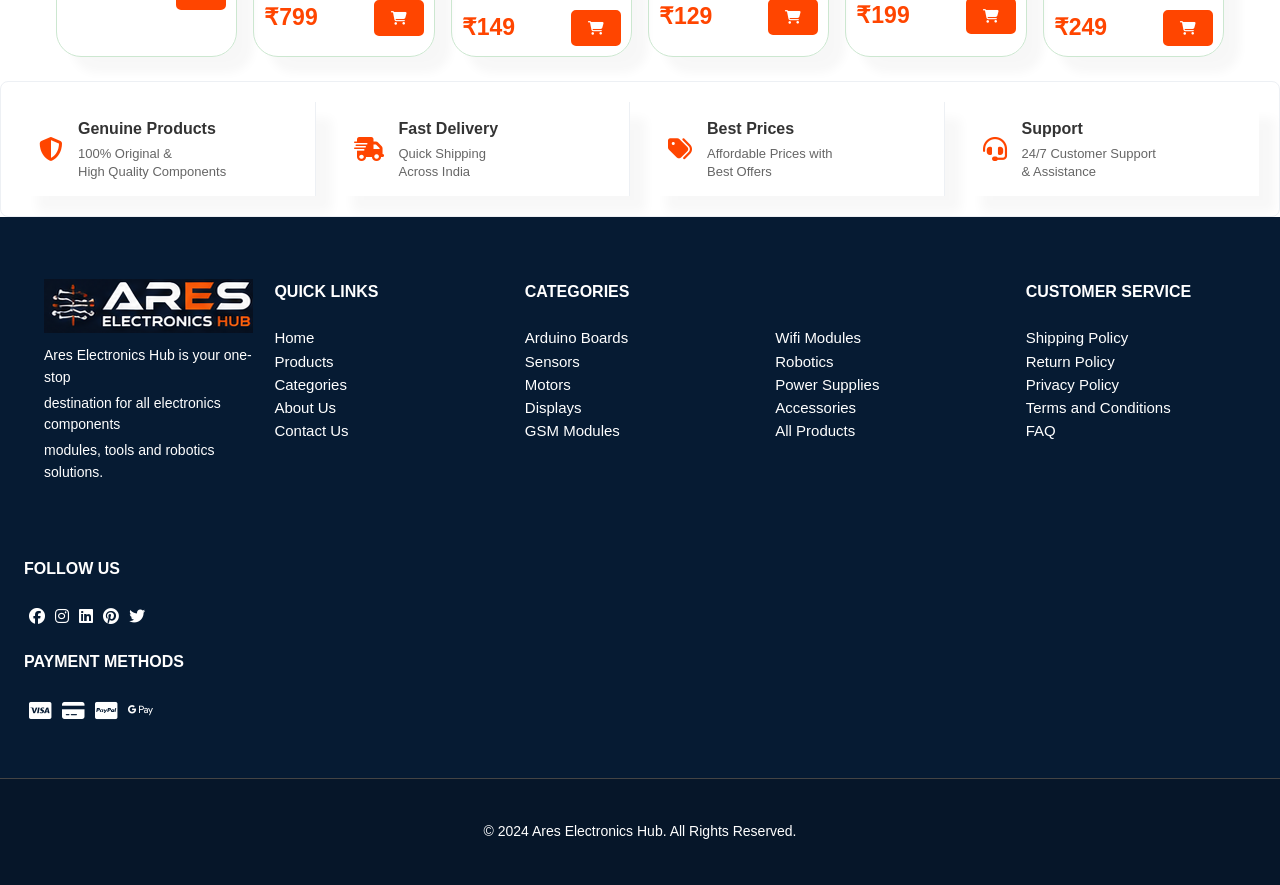
==== commit 859feb11: "Add new images and JavaScript functionality for cart and search features - Added various product ima" ====
--- a/html/index.html
+++ b/html/index.html
@@ -1,304 +1,352 @@
-<!DOCTYPE html>
-
+<!doctype html>
 <html lang="en">
-<head>
-<meta charset="utf-8"/>
-<meta content="width=device-width, initial-scale=1.0" name="viewport"/>
-<title>Ares Electronics Hub</title>
-<link href="https://cdnjs.cloudflare.com/ajax/libs/font-awesome/6.5.2/css/all.min.css" rel="stylesheet"/>
-<link href="../css/main.css" rel="stylesheet"/>
-</head>
-<body>
-<section id="header">
-<a href="index.html">
-<img alt="Ares Electronics Hub Logo" class="logo" height="100px" src="../images/logo.png" width="100px"/>
-</a>
-<div class="header-center">
-<div class="search-wrap">
-<input aria-label="Search" id="siteSearch" placeholder="Search products or categories..." type="search"/>
-</div>
-<ul id="navbar">
-<li><a class="active" href="index.html">Home</a></li>
-<li><a href="products.html">Products</a></li>
-<li><a href="categories.html">Categories</a></li>
-<li><a href="about.html">About</a></li>
-<li><a href="contact.html">Contact</a></li>
-<li>
-<a href="cart.html"><i class="fa-solid fa-cart-shopping cart"></i></a>
-</li>
-<li class="nav-close">
-<a href="#"><i class="fa-solid fa-angle-up fa-rotate-90" id="close"></i></a>
-</li>
-</ul>
-</div>
-<div id="mobile">
-<a href="cart.html"><i class="fa-solid fa-cart-shopping"></i></a>
-<i class="fa-solid fa-bars" id="bar"></i>
-</div>
-</section>
-<div class="search-results" id="searchResults"></div>
-<section id="hero">
-<h2>Welcome To</h2>
-<h1>Ares Electronics <span> Hub</span></h1>
-<p>
-        Your One-Stop Shop for Electronics Components,<br/>
-        IoT Modules, Robotics &amp; More.
+  <head>
+    <meta charset="UTF-8" />
+    <meta name="viewport" content="width=device-width, initial-scale=1.0" />
+    <meta name="description" content="Shop electronics components, IoT modules, robotics parts, sensors, displays, and accessories at Ares Electronics Hub." />
+    <meta name="robots" content="index,follow" />
+    <link rel="canonical" href="https://cobolt-17.github.io/E-commerce_website/" />
+    <meta property="og:type" content="website" />
+    <meta property="og:title" content="Ares Electronics Hub" />
+    <meta property="og:description" content="Electronics components, IoT modules, robotics parts, and accessories." />
+    <meta property="og:url" content="https://cobolt-17.github.io/E-commerce_website/" />
+    <title>Ares Electronics Hub | Electronics Components &amp; Robotics</title>
+    <link
+      rel="stylesheet"
+      href="https://cdnjs.cloudflare.com/ajax/libs/font-awesome/6.5.2/css/all.min.css"
+    />
+    <link rel="stylesheet" href="../css/style.css" />
+  </head>
+  <body>
+    <section id="header">
+      <a href="index.html">
+        <img
+          src="../images/logo.png"
+          class="logo"
+          alt="Ares Electronics Hub Logo"
+          width="100px"
+          height="100px"
+        />
+      </a>
+      <div class="header-center">
+        <div class="search-wrap">
+          <input
+            id="siteSearch"
+            type="search"
+            placeholder="Search products or categories..."
+            aria-label="Search"
+          />
+        </div>
+        <ul id="navbar">
+          <li><a class="active" href="index.html">Home</a></li>
+          <li><a href="products.html">Products</a></li>
+          <li><a href="categories.html">Categories</a></li>
+          <li><a href="about.html">About</a></li>
+          <li><a href="contact.html">Contact</a></li>
+          <li>
+            <a href="cart.html"
+              ><i class="fa-solid fa-cart-shopping cart"></i
+            ></a>
+          </li>
+          <li class="nav-close">
+            <a href="#"
+              ><i id="close" class="fa-solid fa-angle-up fa-rotate-90"></i
+            ></a>
+          </li>
+        </ul>
+      </div>
+      <div id="mobile">
+        <a href="cart.html"><i class="fa-solid fa-cart-shopping"></i></a>
+        <i id="bar" class="fa-solid fa-bars"></i>
+      </div>
+    </section>
+    <div id="searchResults" class="search-results"></div>
+    <section id="hero">
+      <h2>Welcome To</h2>
+      <h1>Ares Electronics <span> Hub</span></h1>
+      <p>
+        Your One-Stop Shop for Electronics Components,<br />
+        IoT Modules, Robotics & More.
       </p>
-<div class="hero-btn">
-<a class="shop-btn" href="products.html">Shop Now</a>
-<a class="categories-btn" href="categories.html">EXPLORE CATEGORIES</a>
-</div>
-</section>
-<section id="products">
-<div class="heading">
-<span class="line"></span>
-<span class="dot"></span>
-<h2>SHOP BY <span>CATEGORIES</span></h2>
-<span class="dot"></span>
-<span class="line"></span>
-</div>
-<div class="cat-container"><div class="pro">
-<img src="../images/categories/arduino-boards.png"/>
-<div class="des">
-<span>ARDUINO BOARDS</span>
-</div>
-</div><div class="pro">
-<img src="../images/categories/sensors.png"/>
-<div class="des">
-<span>SENSORS</span>
-</div>
-</div><div class="pro">
-<img src="../images/categories/motors.png"/>
-<div class="des">
-<span>MOTORS</span>
-</div>
-</div><div class="pro">
-<img src="../images/categories/displays.png"/>
-<div class="des">
-<span>DISPLAYS</span>
-</div>
-</div><div class="pro">
-<img src="../images/categories/gsm-modules.png"/>
-<div class="des">
-<span>GSM MODULES</span>
-</div>
-</div><div class="pro">
-<img src="../images/categories/wifi-modules.png"/>
-<div class="des">
-<span>WIFI MODULES</span>
-</div>
-</div><div class="pro">
-<img src="../images/categories/accessories.png"/>
-<div class="des">
-<span>ACCESSORIES</span>
-</div>
-</div></div>
-<div class="heading">
-<span class="line"></span>
-<span class="dot"></span>
-<h2>FEATURED <span>PRODUCTS</span></h2>
-<span class="dot"></span>
-<span class="line"></span>
-</div>
-<div class="pro-container">
-<div class="pro">
-<img src="../images/categories/arduino-boards.png"/>
-<div class="des">
-<span>Arduino Uno R3</span>
-<div class="star">
-<i class="fas fa-star"></i>
-<i class="fas fa-star"></i>
-<i class="fas fa-star"></i>
-<i class="fas fa-star"></i>
-<i class="fas fa-star"></i>
-</div>
-</div>
-<div class="price-cart">
-<h4>₹499</h4>
-<button aria-label="Add to cart" class="cart add-to-cart" type="button"><i class="fa-solid fa-cart-shopping"></i></button>
-</div>
-</div>
-<div class="pro">
-<img src="../images/categories/wifi-modules.png"/>
-<div class="des">
-<span>ESP32 Dev Board</span>
-<div class="star">
-<i class="fas fa-star"></i>
-<i class="fas fa-star"></i>
-<i class="fas fa-star"></i>
-<i class="fas fa-star"></i>
-<i class="fas fa-star"></i>
-</div>
-</div>
-<div class="price-cart">
-<h4>₹799</h4>
-<button aria-label="Add to cart" class="cart add-to-cart" type="button"><i class="fa-solid fa-cart-shopping"></i></button>
-</div>
-</div>
-<div class="pro">
-<img src="../images/products/Sensors/mq135-gas.png"/>
-<div class="des">
-<span>MQ135 Gas Sensor</span>
-<div class="star">
-<i class="fas fa-star"></i>
-<i class="fas fa-star"></i>
-<i class="fas fa-star"></i>
-<i class="fas fa-star"></i>
-<i class="fas fa-star"></i>
-</div>
-</div>
-<div class="price-cart">
-<h4>₹149</h4>
-<button aria-label="Add to cart" class="cart add-to-cart" type="button"><i class="fa-solid fa-cart-shopping"></i></button>
-</div>
-</div>
-<div class="pro">
-<img src="../images/categories/sensors.png"/>
-<div class="des">
-<span>HC-SR04 Sensor</span>
-<div class="star">
-<i class="fas fa-star"></i>
-<i class="fas fa-star"></i>
-<i class="fas fa-star"></i>
-<i class="fas fa-star"></i>
-<i class="fas fa-star"></i>
-</div>
-</div>
-<div class="price-cart">
-<h4>₹129</h4>
-<button aria-label="Add to cart" class="cart add-to-cart" type="button"><i class="fa-solid fa-cart-shopping"></i></button>
-</div>
-</div>
-<div class="pro">
-<img src="../images/categories/displays.png"/>
-<div class="des">
-<span>16x2 LCD Display</span>
-<div class="star">
-<i class="fas fa-star"></i>
-<i class="fas fa-star"></i>
-<i class="fas fa-star"></i>
-<i class="fas fa-star"></i>
-<i class="fas fa-star"></i>
-</div>
-</div>
-<div class="price-cart">
-<h4>₹199</h4>
-<button aria-label="Add to cart" class="cart add-to-cart" type="button"><i class="fa-solid fa-cart-shopping"></i></button>
-</div>
-</div>
-<div class="pro">
-<img src="../images/products/Sensors/sg90-servo.png"/>
-<div class="des">
-<span>SG90 Servo Motor</span>
-<div class="star">
-<i class="fas fa-star"></i>
-<i class="fas fa-star"></i>
-<i class="fas fa-star"></i>
-<i class="fas fa-star"></i>
-<i class="fas fa-star"></i>
-</div>
-</div>
-<div class="price-cart">
-<h4>₹249</h4>
-<button aria-label="Add to cart" class="cart add-to-cart" type="button"><i class="fa-solid fa-cart-shopping"></i></button>
-</div>
-</div>
-</div>
-</section>
-<section id="feature">
-<div class="f-content">
-<div class="f-box">
-<div class="f-icon"><i class="fa-solid fa-shield-halved"></i></div>
-<div class="f-text">
-<strong>Genuine Products</strong>
-<p>100% Original &amp;<br/>High Quality Components</p>
-</div>
-</div>
-<div class="f-box">
-<div class="f-icon"><i class="fa-solid fa-truck-fast"></i></div>
-<div class="f-text">
-<strong>Fast Delivery</strong>
-<p>Quick Shipping<br/>Across India</p>
-</div>
-</div>
-<div class="f-box">
-<div class="f-icon"><i class="fa-solid fa-tags"></i></div>
-<div class="f-text">
-<strong>Best Prices</strong>
-<p>Affordable Prices with<br/>Best Offers</p>
-</div>
-</div>
-<div class="f-box">
-<div class="f-icon"><i class="fa-solid fa-headset"></i></div>
-<div class="f-text">
-<strong>Support</strong>
-<p>24/7 Customer Support<br/>&amp; Assistance</p>
-</div>
-</div>
-</div>
-</section>
-<footer class="section">
-<div class="cols">
-<img alt="logo-header.png" class="logo-header" src="../images/logo-header.png"/>
-<p>Ares Electronics Hub is your one-stop</p>
-<p>destination for all electronics components</p>
-<p>modules, tools and robotics solutions.</p>
-</div>
-<div class="cols">
-<h4>QUICK LINKS</h4>
-<a href="index.html">Home</a>
-<a href="products.html">Products</a>
-<a href="categories.html">Categories</a>
-<a href="about.html">About Us</a>
-<a href="contact.html">Contact Us</a>
-</div>
-<div class="cols">
-<h4>CATEGORIES</h4>
-<a href="products.html">Arduino Boards</a>
-<a href="products.html">Sensors</a>
-<a href="products.html">Motors</a>
-<a href="products.html">Displays</a>
-<a href="products.html">GSM Modules</a>
-</div>
-<div class="cols">
-<h4 class="h4">-</h4>
-<a href="products.html">Wifi Modules</a>
-<a href="products.html">Robotics</a>
-<a href="products.html">Power Supplies</a>
-<a href="products.html">Accessories</a>
-<a href="products.html">All Products</a>
-</div>
-<div class="cols">
-<h4>CUSTOMER SERVICE</h4>
-<a href="#">Shipping Policy</a>
-<a href="#">Return Policy</a>
-<a href="#">Privacy Policy</a>
-<a href="#">Terms and Conditions</a>
-<a href="#">FAQ</a>
-</div>
-<div class="cols">
-<h4>FOLLOW US</h4>
-<div class="follow">
-<a href="#"><i class="fa-brands fa-facebook"></i></a>
-<a href="https://www.instagram.com/im_sharana?igsh=MWtkcGc2ODNxMmpiaA=="><i class="fa-brands fa-instagram"></i></a>
-<a href="https://www.linkedin.com/in/sharanabasava-i-javali-176102359?utm_source=share_via&amp;utm_content=profile&amp;utm_medium=member_android"><i class="fa-brands fa-linkedin"></i></a>
-<a href="#"><i class="fa-brands fa-pinterest"></i></a>
-<a href="#"><i class="fa-brands fa-twitter"></i></a>
-</div>
-<h4>PAYMENT METHODS</h4>
-<div class="payment">
-<a href="#"><i class="fa-brands fa-cc-visa"></i></a>
-<a href="#"><i class="fa-solid fa-credit-card"></i></a>
-<a href="#"><i class="fa-brands fa-cc-paypal"></i></a>
-<a href="#"><i class="fa-brands fa-google-pay"></i></a>
-</div>
-</div>
-</footer>
-<footer class="copyright">
-<div>
-<p>© 2024 Ares Electronics Hub. All Rights Reserved.</p>
-</div>
-</footer>
-<script src="../js/script.js"></script>
-</body>
+      <div class="hero-btn">
+        <a href="products.html" class="shop-btn">Shop Now</a>
+        <a href="categories.html" class="categories-btn">EXPLORE CATEGORIES</a>
+      </div>
+    </section>
+    <section id="products">
+      <div class="heading">
+        <span class="line"></span>
+        <span class="dot"></span>
+        <h2>SHOP BY <span>CATEGORIES</span></h2>
+        <span class="dot"></span>
+        <span class="line"></span>
+      </div>
+      <div class="cat-container">
+        <div class="pro">
+          <img src="../images/categories/arduino-boards.png" alt="Arduino boards" />
+          <div class="des">
+            <span>ARDUINO BOARDS</span>
+          </div>
+        </div>
+        <div class="pro">
+          <img src="../images/categories/sensors.png" alt="Electronic sensors" />
+          <div class="des">
+            <span>SENSORS</span>
+          </div>
+        </div>
+        <div class="pro">
+          <img src="../images/categories/motors.png" alt="Motors" />
+          <div class="des">
+            <span>MOTORS</span>
+          </div>
+        </div>
+        <div class="pro">
+          <img src="../images/categories/displays.png" alt="Electronic displays" />
+          <div class="des">
+            <span>DISPLAYS</span>
+          </div>
+        </div>
+        <div class="pro">
+          <img src="../images/categories/gsm-modules.png" alt="GSM modules" />
+          <div class="des">
+            <span>GSM MODULES</span>
+          </div>
+        </div>
+        <div class="pro">
+          <img src="../images/categories/wifi-modules.png" alt="Wi-Fi modules" />
+          <div class="des">
+            <span>WIFI MODULES</span>
+          </div>
+        </div>
+        <div class="pro">
+          <img src="../images/categories/accessories.png" alt="Electronics accessories" />
+          <div class="des">
+            <span>ACCESSORIES</span>
+          </div>
+        </div>
+      </div>
+      <div class="heading">
+        <span class="line"></span>
+        <span class="dot"></span>
+        <h2>FEATURED <span>PRODUCTS</span></h2>
+        <span class="dot"></span>
+        <span class="line"></span>
+      </div>
+      <div class="pro-container">
+        <div class="pro">
+            <img src="../images/categories/arduino-boards.png" alt="Arduino Uno R3" />
+            <div class="des">
+              <span>Arduino Uno R3</span>
+              <div class="star">
+                <i class="fas fa-star"></i>
+                <i class="fas fa-star"></i>
+                <i class="fas fa-star"></i>
+                <i class="fas fa-star"></i>
+                <i class="fas fa-star"></i>
+              </div>
+            </div>
+            <div class="price-cart">
+              <h4>₹499</h4>
+              <button type="button" class="cart add-to-cart" aria-label="Add to cart"><i class="fa-solid fa-cart-shopping"></i
+              ></button>
+            </div>
+          </div>
+        <div class="pro">
+            <img src="../images/categories/wifi-modules.png" alt="ESP32 Dev Board" />
+            <div class="des">
+              <span>ESP32 Dev Board</span>
+              <div class="star">
+                <i class="fas fa-star"></i>
+                <i class="fas fa-star"></i>
+                <i class="fas fa-star"></i>
+                <i class="fas fa-star"></i>
+                <i class="fas fa-star"></i>
+              </div>
+            </div>
+            <div class="price-cart">
+              <h4>₹799</h4>
+              <button type="button" class="cart add-to-cart" aria-label="Add to cart"><i class="fa-solid fa-cart-shopping"></i
+              ></button>
+            </div>
+          </div>
+        <div class="pro">
+            <img src="../images/products/Sensors/mq135-gas.png" alt="MQ135 Gas Sensor" />
+            <div class="des">
+              <span>MQ135 Gas Sensor</span>
+              <div class="star">
+                <i class="fas fa-star"></i>
+                <i class="fas fa-star"></i>
+                <i class="fas fa-star"></i>
+                <i class="fas fa-star"></i>
+                <i class="fas fa-star"></i>
+              </div>
+            </div>
+            <div class="price-cart">
+              <h4>₹149</h4>
+              <button type="button" class="cart add-to-cart" aria-label="Add to cart"><i class="fa-solid fa-cart-shopping"></i
+              ></button>
+            </div>
+          </div>
+        <div class="pro">
+            <img src="../images/categories/sensors.png" alt="HC-SR04 Sensor" />
+            <div class="des">
+              <span>HC-SR04 Sensor</span>
+              <div class="star">
+                <i class="fas fa-star"></i>
+                <i class="fas fa-star"></i>
+                <i class="fas fa-star"></i>
+                <i class="fas fa-star"></i>
+                <i class="fas fa-star"></i>
+              </div>
+            </div>
+            <div class="price-cart">
+              <h4>₹129</h4>
+              <button type="button" class="cart add-to-cart" aria-label="Add to cart"><i class="fa-solid fa-cart-shopping"></i
+              ></button>
+            </div>
+          </div>
+        <div class="pro">
+            <img src="../images/categories/displays.png" alt="16x2 LCD Display" />
+            <div class="des">
+              <span>16x2 LCD Display</span>
+              <div class="star">
+                <i class="fas fa-star"></i>
+                <i class="fas fa-star"></i>
+                <i class="fas fa-star"></i>
+                <i class="fas fa-star"></i>
+                <i class="fas fa-star"></i>
+              </div>
+            </div>
+            <div class="price-cart">
+              <h4>₹199</h4>
+              <button type="button" class="cart add-to-cart" aria-label="Add to cart"><i class="fa-solid fa-cart-shopping"></i
+              ></button>
+            </div>
+          </div>
+        <div class="pro">
+            <img src="../images/products/Sensors/sg90-servo.png" alt="SG90 Servo Motor" />
+            <div class="des">
+              <span>SG90 Servo Motor</span>
+              <div class="star">
+                <i class="fas fa-star"></i>
+                <i class="fas fa-star"></i>
+                <i class="fas fa-star"></i>
+                <i class="fas fa-star"></i>
+                <i class="fas fa-star"></i>
+              </div>
+            </div>
+            <div class="price-cart">
+              <h4>₹249</h4>
+              <button type="button" class="cart add-to-cart" aria-label="Add to cart"><i class="fa-solid fa-cart-shopping"></i
+              ></button>
+            </div>
+          </div>
+      </div>
+    </section>
+    <section id="feature">
+      <div class="f-content">
+        <div class="f-box">
+          <div class="f-icon"><i class="fa-solid fa-shield-halved"></i></div>
+          <div class="f-text">
+            <strong>Genuine Products</strong>
+            <p>100% Original &<br />High Quality Components</p>
+          </div>
+        </div>
+        <div class="f-box">
+          <div class="f-icon"><i class="fa-solid fa-truck-fast"></i></div>
+          <div class="f-text">
+            <strong>Fast Delivery</strong>
+            <p>Quick Shipping<br />Across India</p>
+          </div>
+        </div>
+        <div class="f-box">
+          <div class="f-icon"><i class="fa-solid fa-tags"></i></div>
+          <div class="f-text">
+            <strong>Best Prices</strong>
+            <p>Affordable Prices with<br />Best Offers</p>
+          </div>
+        </div>
+        <div class="f-box">
+          <div class="f-icon"><i class="fa-solid fa-headset"></i></div>
+          <div class="f-text">
+            <strong>Support</strong>
+            <p>24/7 Customer Support<br />& Assistance</p>
+          </div>
+        </div>
+      </div>
+    </section>
+    <footer class="section">
+      <div class="cols">
+        <img
+          class="logo-header"
+          src="../images/logo-header.png"
+          alt="logo-header.png"
+        />
+        <p>Ares Electronics Hub is your one-stop</p>
+        <p>destination for all electronics components</p>
+        <p>modules, tools and robotics solutions.</p>
+      </div>
+      <div class="cols">
+        <h4>QUICK LINKS</h4>
+        <a href="index.html">Home</a>
+        <a href="products.html">Products</a>
+        <a href="categories.html">Categories</a>
+        <a href="about.html">About Us</a>
+        <a href="contact.html">Contact Us</a>
+      </div>
+      <div class="cols">
+        <h4>CATEGORIES</h4>
+        <a href="products.html">Arduino Boards</a>
+        <a href="products.html">Sensors</a>
+        <a href="products.html">Motors</a>
+        <a href="products.html">Displays</a>
+        <a href="products.html">GSM Modules</a>
+      </div>
+      <div class="cols">
+        <h4 class="h4">-</h4>
+        <a href="products.html">Wifi Modules</a>
+        <a href="products.html">Robotics</a>
+        <a href="products.html">Power Supplies</a>
+        <a href="products.html">Accessories</a>
+        <a href="products.html">All Products</a>
+      </div>
+      <div class="cols">
+        <h4>CUSTOMER SERVICE</h4>
+        <a href="#">Shipping Policy</a>
+        <a href="#">Return Policy</a>
+        <a href="#">Privacy Policy</a>
+        <a href="#">Terms and Conditions</a>
+        <a href="#">FAQ</a>
+      </div>
+      <div class="cols">
+        <h4>FOLLOW US</h4>
+        <div class="follow">
+          <a href="#"><i class="fa-brands fa-facebook"></i></a>
+          <a
+            href="https://www.instagram.com/im_sharana?igsh=MWtkcGc2ODNxMmpiaA=="
+            ><i class="fa-brands fa-instagram"></i
+          ></a>
+          <a
+            href="https://www.linkedin.com/in/sharanabasava-i-javali-176102359?utm_source=share_via&utm_content=profile&utm_medium=member_android"
+            ><i class="fa-brands fa-linkedin"></i
+          ></a>
+          <a href="#"><i class="fa-brands fa-pinterest"></i></a>
+          <a href="#"><i class="fa-brands fa-twitter"></i></a>
+        </div>
+        <h4>PAYMENT METHODS</h4>
+        <div class="payment">
+          <a href="#"><i class="fa-brands fa-cc-visa"></i></a>
+          <a href="#"><i class="fa-solid fa-credit-card"></i></a>
+          <a href="#"><i class="fa-brands fa-cc-paypal"></i></a>
+          <a href="#"><i class="fa-brands fa-google-pay"></i></a>
+        </div>
+      </div>
+    </footer>
+    <footer class="copyright">
+      <div>
+        <p>© 2024 Ares Electronics Hub. All Rights Reserved.</p>
+      </div>
+    </footer>
+    <script src="../js/script.js"></script>
+  </body>
 </html>
--- a/css/style.css
+++ b/css/style.css
@@ -0,0 +1 @@
+@import url("main.css");
